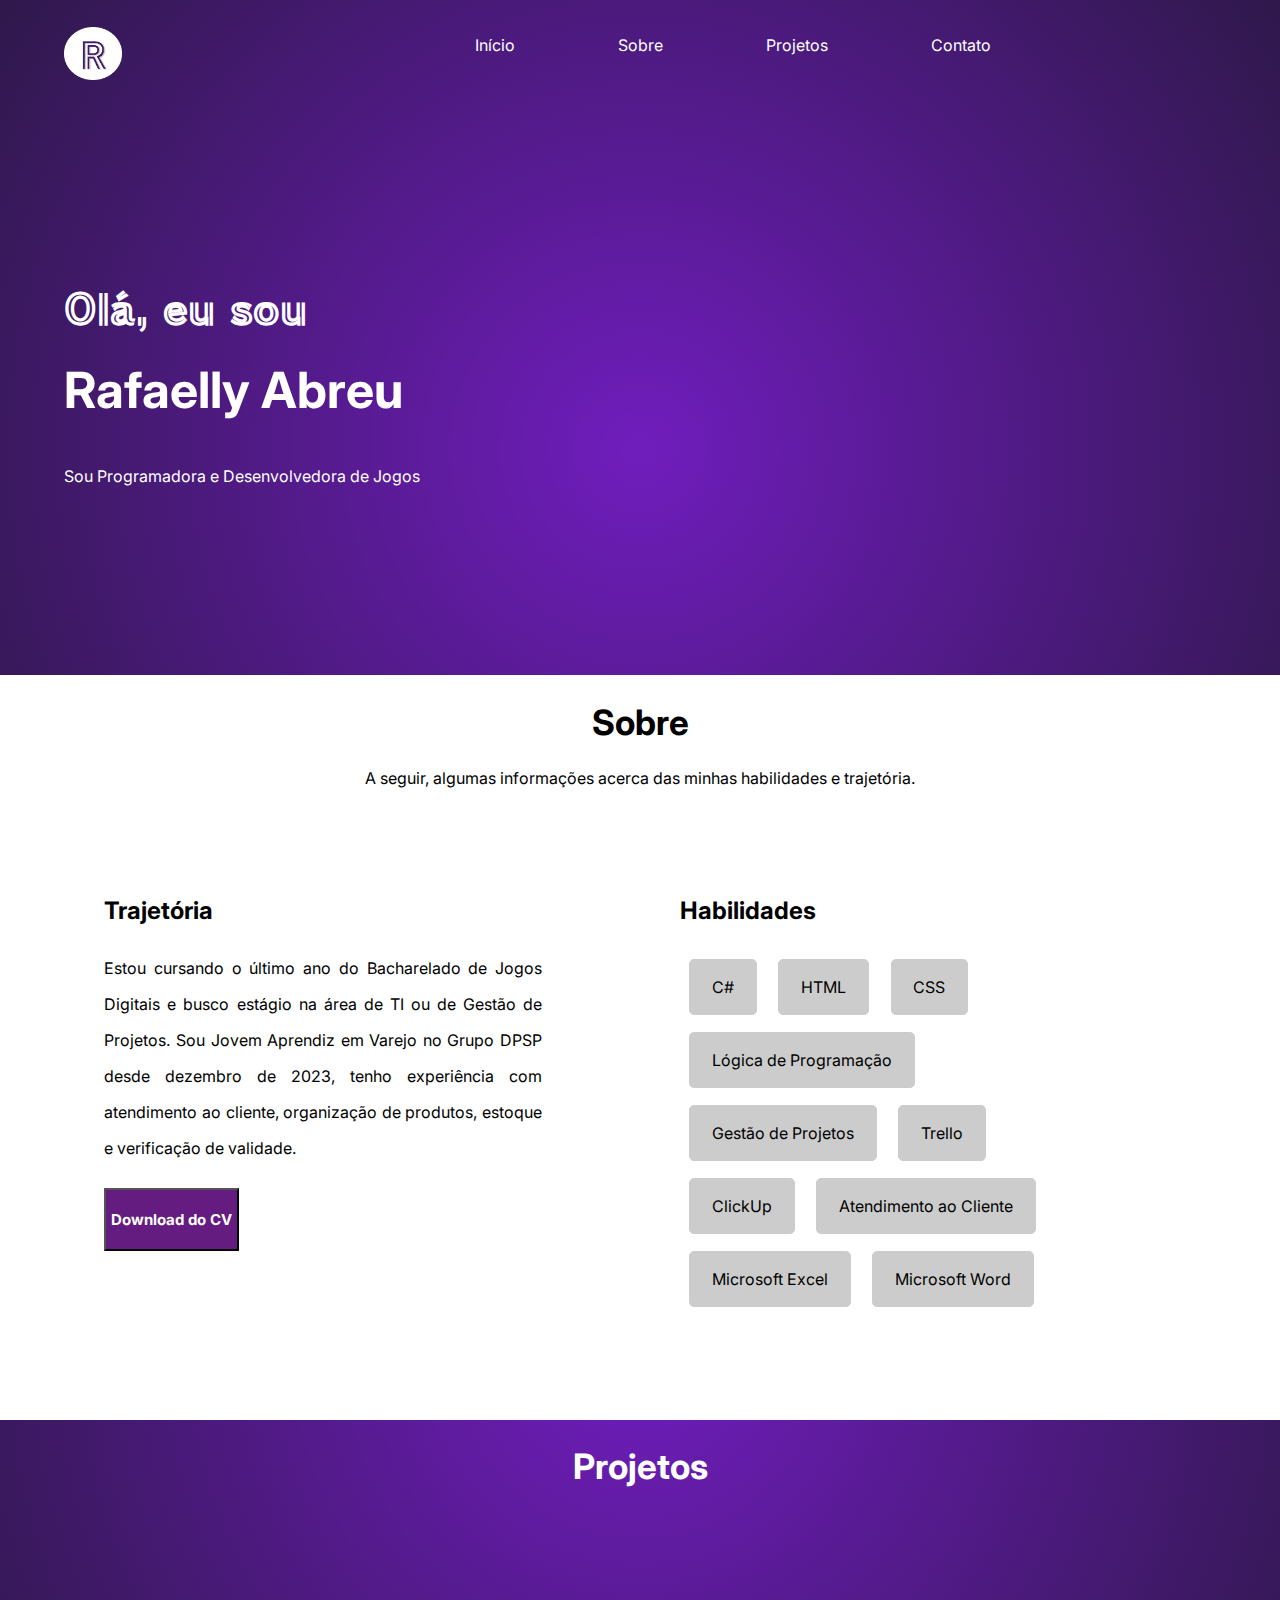
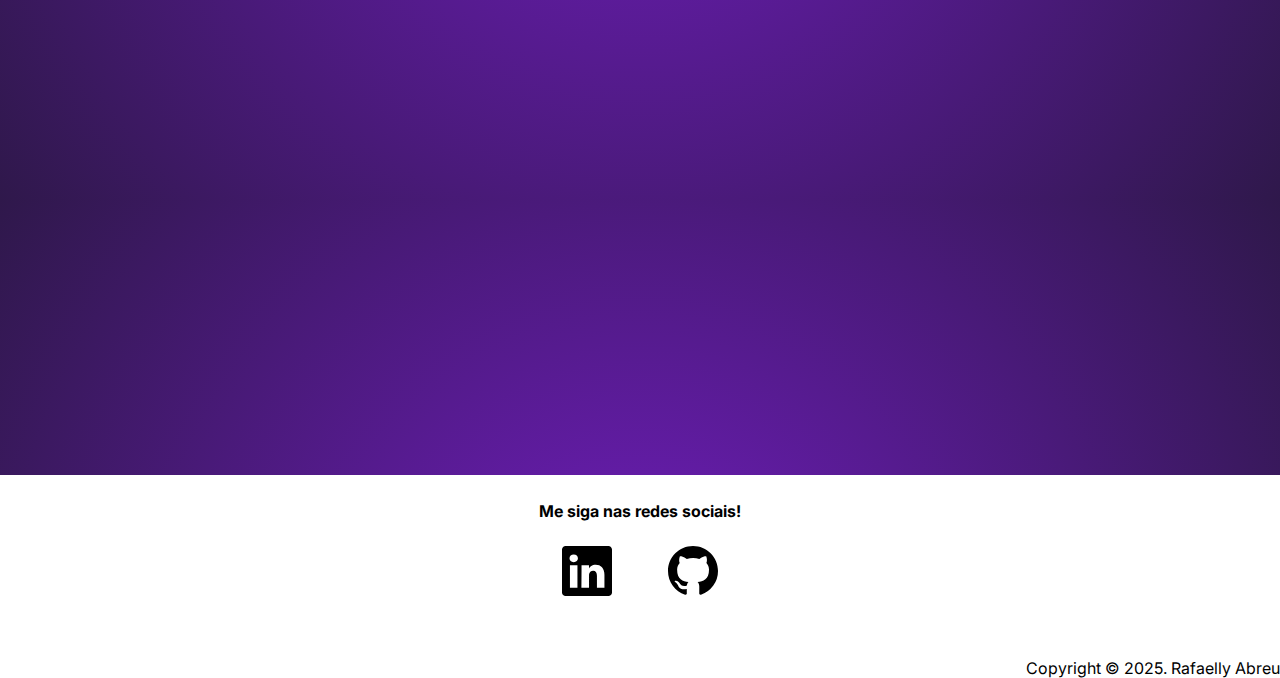
==== Portfolio/index.html @ a1d3e29e "Site - Adição" ====
<!DOCTYPE html>
<html lang="pt-br">
<head>
    <meta charset="UTF-8">
    <meta name="viewport" content="width=device-width, initial-scale=1.0">
    <title>Rafaelly Abreu Galhardo </title>
    <link href="arquivo.css" rel="stylesheet" type="text/css">

</head>
<body>
    <div class="navbar">
        <img src="Group 1.png" alt="">        
        <!-- <h2>Portfólio</h2> -->
        <ul>
            <li><a href="#Inicio">Início</a></li>
            <li><a href="#Sobre">Sobre</a></li>
            <li><a href="#Projetos">Projetos</a></li>
            <li><a href="#Contato">Contato</a></li>
        </ul>

    </div> 

    <div class="welcome">
        <h3>Olá, eu sou</h3>
        <p class="title">Rafaelly Abreu</p>
        <p class="subtitle">Sou Programadora e Desenvolvedora de Jogos</p>
    </div>

    <div class="container">
        <h4>Sobre<br></h4>
        <p>A seguir, algumas informações acerca das minhas habilidades e trajetória.</p>
    </div>

    <div class="about-container">


        <div class="trajetoria">
            
            <p class=" trajetoria-titulo">Trajetória</p>
            <p class="trajetoria-content">Estou cursando o último ano do Bacharelado de Jogos Digitais e busco estágio na área de TI ou de Gestão de Projetos.
            Sou Jovem Aprendiz em Varejo no Grupo DPSP desde dezembro de 2023, tenho experiência com atendimento ao cliente, organização de produtos, estoque e verificação de validade.
            </p>
            <Button class="button"> Download do CV </Button>

        </div>  
        <div class="habilidades">
            <p class="habilidades-titulo">Habilidades</p>

            <p class="habilidade-content">C#</p>
            <p class="habilidade-content">HTML</p>
            <p class="habilidade-content">CSS</p>             
            <p class="habilidade-content">Lógica de Programação</p>             
            <p class="habilidade-content">Gestão de Projetos</p>             
            <p class="habilidade-content">Trello</p>             
            <p class="habilidade-content">ClickUp</p>             
            <p class="habilidade-content">Atendimento ao Cliente</p>             
            <p class="habilidade-content">Microsoft Excel</p>             
            <p class="habilidade-content">Microsoft Word</p>             
            
        </div>        
    </div>

    <div class="projetos-container">
        <h6>Projetos</h6>

        
            
        </div>
        <!--<div class="formulario-container">
            <form>
                <label for="name" id="label-nome">Nome:</label>
                <div class="custom-input">
                    <input type="text" name="name" id="name" placeholder="Seu nome" >
                </div>

                <label for="email" id="label-email">Email:</label>
                <div class="custom-input">
                    <input type="email" name="email" placeholder="Seu email" >
                </div>

                <label for="text" id="label-descricao">Descrição:</label>
                <div class="custom-input">
                    <textarea id="textarea" placeholder="Descrição" rows="5" cols="25"></textarea>
                </div>
                
                <button>Enviar</button>

            </form> 

        </div> -->

            
    </div>
    
    <footer class="footer-page">
        <p class="footer-title">Me siga nas redes sociais!</p>
        <div class="social-media">
            <a href="https://www.linkedin.com/in/rafaelly-abreu/" target="_blank">
                <img src="linkedin.svg" alt="" class="icons">
            </a>

            <a href="https://github.com/RafaAbreu04" target="_blank">
                <img src="github.svg" alt="" class="icons">
            </a>

        <p class="copyright">Copyright &#169 2025. Rafaelly Abreu</p>
    </footer>


</body>
</html>
---- Portfolio/arquivo.css ----
@import url('https://fonts.googleapis.com/css2?family=Inter:ital,opsz,wght@0,14..32,100..900;1,14..32,100..900&family=Train+One&display=swap');

  
*{
    margin: 0;
    padding: 0;
    box-sizing: border-box;
    font-family: 'Inter', serif;
}

body{
    height: 100vh;
    background: radial-gradient(circle at center, #701DBD, #2F184B)}
    

/* ----------------- NAVBAR ----------------- */
.navbar{
    display: flex;
    align-items: center;
    justify-content: space-between;
    width: 100%;
    height: 10%;
    padding: 0 5%;
}

.navbar ul{
    display: flex;
    gap: 15%;
    margin: 0 auto;
    
}

.navbar ul li{
    list-style: none;
}

.navbar ul li a{
    text-decoration: none;
    color: #fff;
    font-size: 16px;
    margin-right: 5vh;
}
  
.navbar img{
    width: 5%;
    height: auto;
    padding-top: 1.5%;
        
}

.navbar ul li a:hover{
    color: #dd27ee;
}

/* ----------------- NAVBAR ----------------- */
    
/* ----------------- WELCOME ----------------- */

.welcome{
    display: flex;
    align-items: left;
    flex-direction: column;
    justify-content: center;
    height: 65%;
    padding: 0 5%;
}

.welcome h3{
    font-family: "Train One", serif;
    font-size: 40px;
    color: #fff;
}

.welcome p.title{
    color: #fff;
    font-size: 50px;
    font-weight: 600;
    font-weight: bold;
    margin-top: 2%;
}

.welcome p.subtitle{
    color: #fff;
    display: flex;
    margin-top: 4%;
}

/* ----------------- WELCOME ----------------- */

/* ----------------- ABOUT ----------------- */

h4{
    font-size: 35px;
    margin: 2%;
}

.container{
    display: flex;
    flex-direction: column;
    align-items: center;
    background-color: #fff;
}

/* ----------------- ABOUT ----------------- */

/* ----------------- TRAJETÓRIA ----------------- */


.about-container{
    display: grid;
    grid-template-columns: 1fr 1fr;
    align-items: start;
    background-color: #fff;
    padding: 5% 5%;
}

.trajetoria-titulo{
    font-weight: bold;
    font-size: 24px;
    align-content: center;
    justify-self: left;
    margin-bottom: 5%;
}

.trajetoria{
    width: 80%;
    padding: 2%;
    margin: 5%;
    line-height: 4vh;
}

.trajetoria-content{
    text-align: justify;
}

.button{
    background-color: #651C81;
    outline: none;
    color: #fff;
    font-weight: bold;
    font-size: 15px;
    width: 15vh;
    height: 7vh;
    margin-top: 5%;    
}

.button:hover{
    background-color: #dd27ee;
}
/* ----------------- TRAJETÓRIA ----------------- */

/* ----------------- HABILIDADES ----------------- */

.habilidades{
    width: 80%;
    padding: 2%;
    margin: 5%;
    line-height: 4vh;
}

.habilidades-titulo{
    font-weight: bold;
    font-size: 24px;
    align-content: center;
    justify-self: left; 
    margin-bottom: 5%;    
}

.habilidade-content{
    border: 1px solid #ccc; 
    border-radius: 5px;
    background-color: #ccc;
    padding: 5%;
    padding-top: 2%;
    padding-bottom: 2%;
    margin: 2%;
    display: inline-block;
}
/* ----------------- HABILIDADES ----------------- */

/* ----------------- PROJETOS ----------------- */

h6{
    display: block;
    font-size: 35px;
    margin: 2%;
}

.projetos-container{
    text-align: center;
    color: #fff;
    font-size: 16px;
    height: 70vh;
}

.projetos-container p{
    margin-top: 2%;
}

/*.formulario-container{
    display: inline-flex;
    justify-content: center;
    width: 40vh;
    padding: 40px 32px;
    border-radius: 8px;
    background-color: #fff;
    box-shadow: #ecdede83 0px 7px 29px 0px;
    color: black;
    margin: 2%;
    padding: 2vh;
}

.custom-input{
    margin: 2%;
}

.formulario-container button{
    border-radius: 5px;
    width: 10vh;
    height: 5vh;
    font-size: 16px;
    background-color: #651C81;
    color: #fff;
    margin-top: 2%;
}

.formulario-container button:hover{
    background-color: #dd27ee;
}

input[type=name], input[type=email], #textarea {
    border-radius: 10px;
    text-indent: 20px;
    margin-top: 6px;
    width: 70%;
    height: 46px;
    transition: all 0.3s ease;
    border: 1px solid #1d1d1d;
    outline: none;
}

#label-nome, #label-email{
    padding-right: 40%;
    padding-top: 4%; 
    font-weight: bold;
}
#label-descricao{
    padding-right: 25%;
    padding-top: 4%; 

    font-weight: bold;
}*/
 
/* ----------------- PROJETOS ----------------- */
/* ----------------- FOOTER ----------------- */

.footer-page{
    background-color: #fff;
    text-align: center;
    font-size: 16px;
}

.footer-title{
    display: center;
    padding-top: 2%;
    font-weight: bold;
}

.footer-page .copyright{
    margin-top: 2.5%;
    text-align: right;
}

.icons{
    /*filter: invert(100%) sepia(1%) saturate(4%) hue-rotate(337deg) brightness(105%) contrast(101%);*/
    width: 50px;
    height: 50px;
    margin: 2%;
}

footer .social-media a{
    text-decoration: none;
}


.icons:hover{
    filter: invert(35%) sepia(69%) saturate(5532%) hue-rotate(279deg) brightness(97%) contrast(108%);
}

/* ----------------- FOOTER ----------------- */
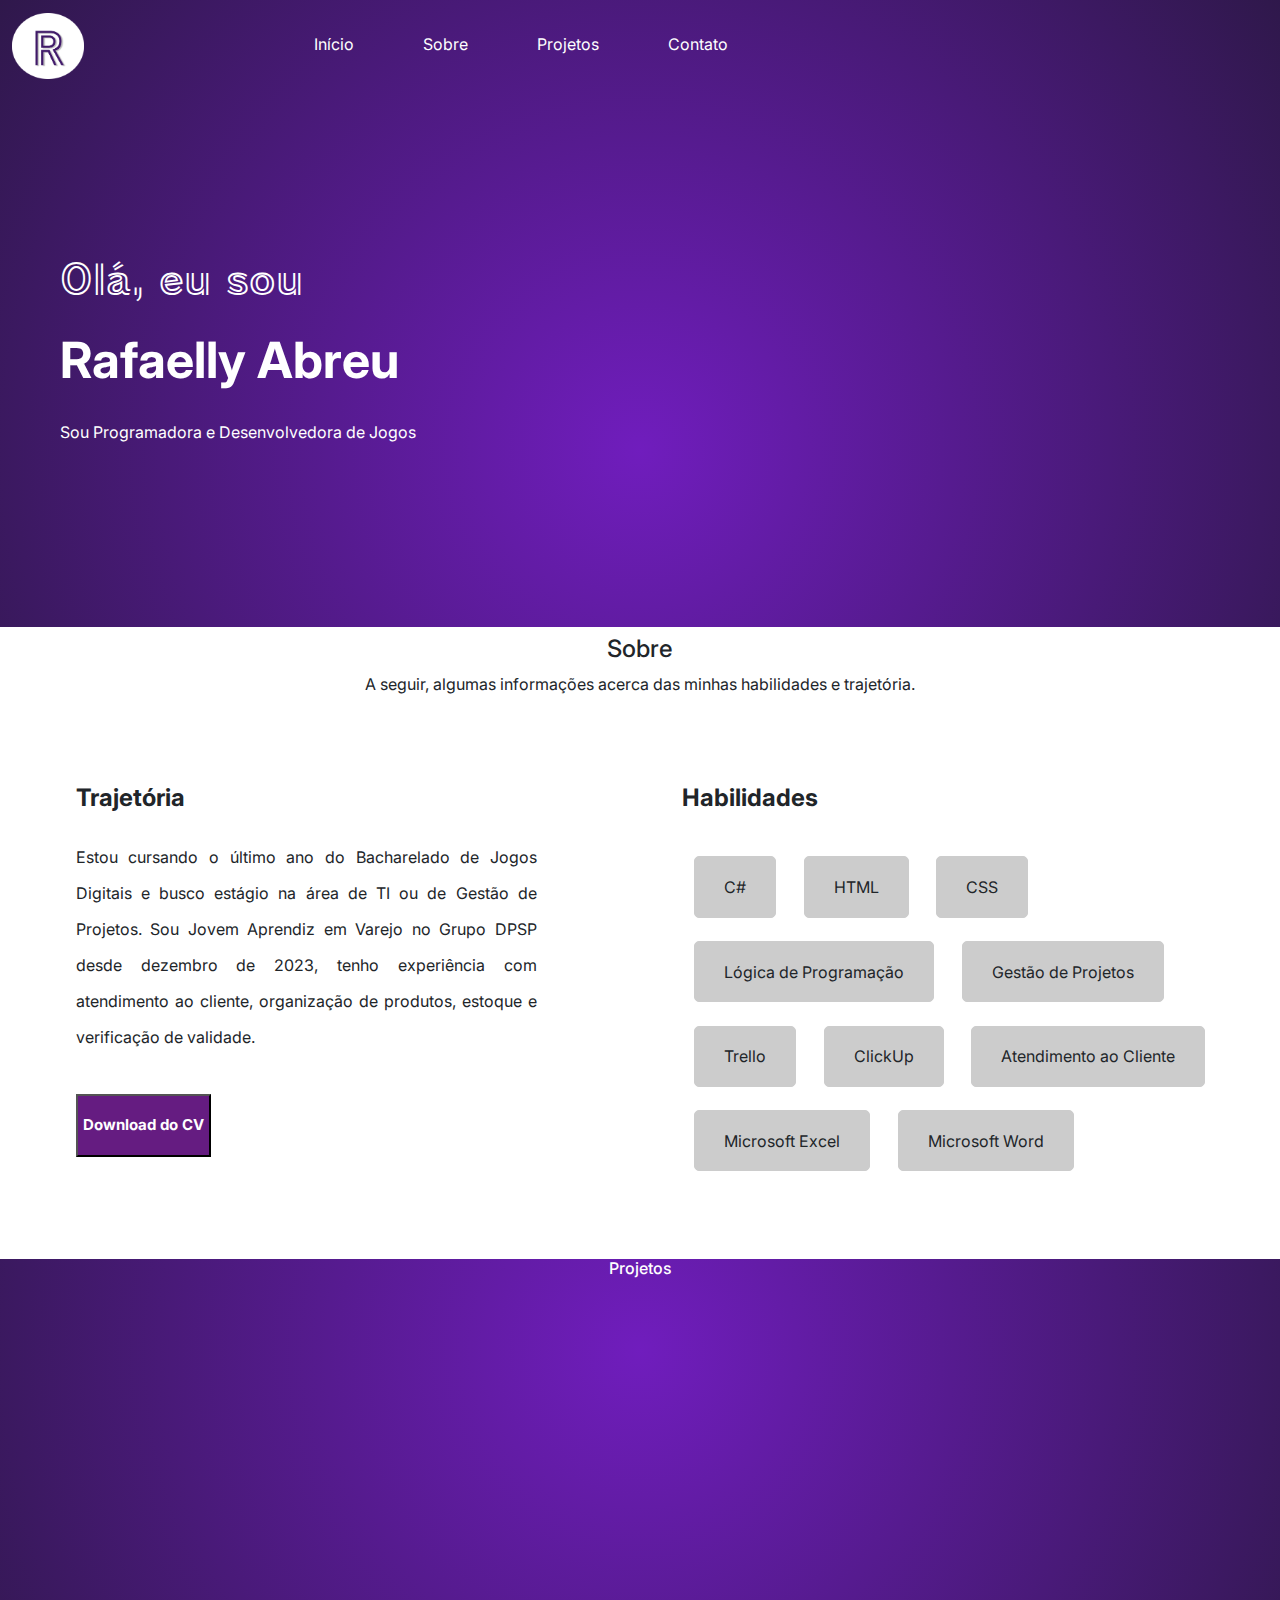
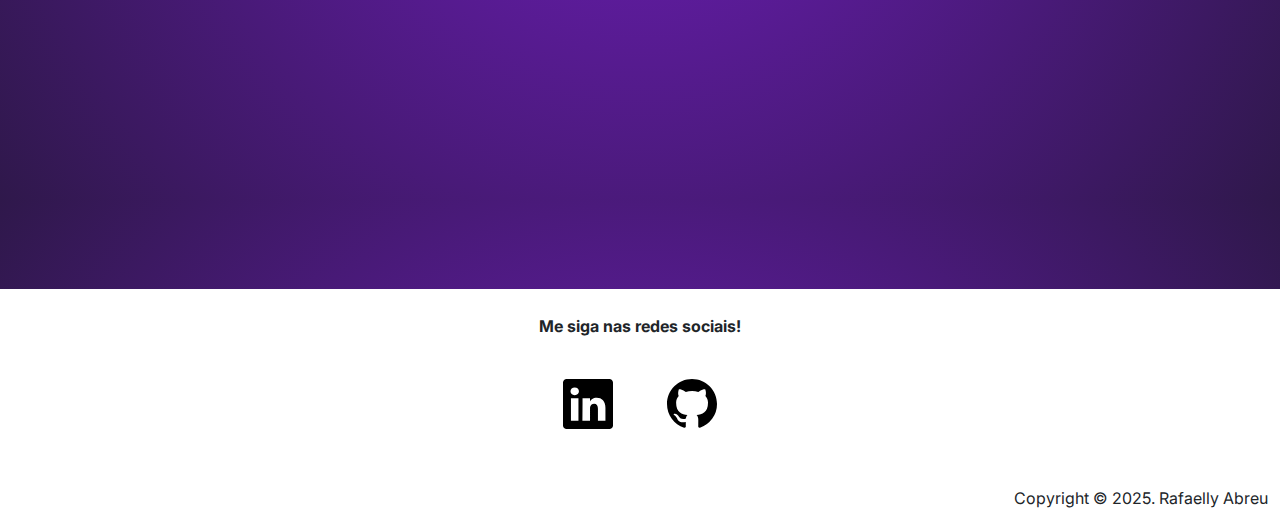
==== commit a9d3794d: "Adição do Bootstrap no projeto - Em andamento" ====
--- a/Portfolio/index.html
+++ b/Portfolio/index.html
@@ -3,62 +3,72 @@
 <head>
     <meta charset="UTF-8">
     <meta name="viewport" content="width=device-width, initial-scale=1.0">
-    <title>Rafaelly Abreu Galhardo </title>
+    <title>Rafaelly Abreu Galhardo</title>
     <link href="arquivo.css" rel="stylesheet" type="text/css">
+    <link href="https://cdn.jsdelivr.net/npm/bootstrap@5.3.3/dist/css/bootstrap.min.css" rel="stylesheet" integrity="sha384-QWTKZyjpPEjISv5WaRU9OFeRpok6YctnYmDr5pNlyT2bRjXh0JMhjY6hW+ALEwIH" crossorigin="anonymous">
+
 
 </head>
-<body>
-    <div class="navbar">
-        <img src="Group 1.png" alt="">        
-        <!-- <h2>Portfólio</h2> -->
-        <ul>
-            <li><a href="#Inicio">Início</a></li>
-            <li><a href="#Sobre">Sobre</a></li>
-            <li><a href="#Projetos">Projetos</a></li>
-            <li><a href="#Contato">Contato</a></li>
-        </ul>
+<body class="bg-color">
+    <div class="container-xxl ">
+        <div class="row gx-5 align-items-center justify-content-between">
+            <div class="col-sm-3 navbar">
+            <img src="Group 1.png" alt="" class="img-fluid. max-width: 100% ms-4">      
+            </div>
+            <div class="col-9 navbar d-flex justify-content-start">
+                <ul class="d-flex gap-4 list-unstyled mb-0">
+                    <li><a href="#Inicio">Início</a></li>
+                    <li><a href="#Sobre">Sobre</a></li>
+                    <li><a href="#Projetos">Projetos</a></li>
+                    <li><a href="#Contato">Contato</a></li>
+                </ul>
+            </div>
+        </div>
+    </div>
 
-    </div> 
-
-    <div class="welcome">
+    <div class="container-fluid welcome bg-transparent ms-5">
         <h3>Olá, eu sou</h3>
         <p class="title">Rafaelly Abreu</p>
         <p class="subtitle">Sou Programadora e Desenvolvedora de Jogos</p>
     </div>
 
-    <div class="container">
-        <h4>Sobre<br></h4>
-        <p>A seguir, algumas informações acerca das minhas habilidades e trajetória.</p>
+    <div class="container-fluid bg-white p-2 ">
+        <div class="container justify-content-center">
+            <h4>Sobre<br></h4>
+        <p class="">A seguir, algumas informações acerca das minhas habilidades e trajetória.</p>
+        </div>
+
+        <div class="about-container">
+
+
+            <div class="trajetoria">
+                
+                <p class=" trajetoria-titulo">Trajetória</p>
+                <p class="trajetoria-content">Estou cursando o último ano do Bacharelado de Jogos Digitais e busco estágio na área de TI ou de Gestão de Projetos.
+                Sou Jovem Aprendiz em Varejo no Grupo DPSP desde dezembro de 2023, tenho experiência com atendimento ao cliente, organização de produtos, estoque e verificação de validade.
+                </p>
+                <Button class="button"> Download do CV </Button>
+    
+            </div>  
+            <div class="habilidades">
+                <p class="habilidades-titulo">Habilidades</p>
+    
+                <p class="habilidade-content">C#</p>
+                <p class="habilidade-content">HTML</p>
+                <p class="habilidade-content">CSS</p>             
+                <p class="habilidade-content">Lógica de Programação</p>             
+                <p class="habilidade-content">Gestão de Projetos</p>             
+                <p class="habilidade-content">Trello</p>             
+                <p class="habilidade-content">ClickUp</p>             
+                <p class="habilidade-content">Atendimento ao Cliente</p>             
+                <p class="habilidade-content">Microsoft Excel</p>             
+                <p class="habilidade-content">Microsoft Word</p>             
+                
+            </div>        
+        </div>
     </div>
 
-    <div class="about-container">
-
-
-        <div class="trajetoria">
-            
-            <p class=" trajetoria-titulo">Trajetória</p>
-            <p class="trajetoria-content">Estou cursando o último ano do Bacharelado de Jogos Digitais e busco estágio na área de TI ou de Gestão de Projetos.
-            Sou Jovem Aprendiz em Varejo no Grupo DPSP desde dezembro de 2023, tenho experiência com atendimento ao cliente, organização de produtos, estoque e verificação de validade.
-            </p>
-            <Button class="button"> Download do CV </Button>
-
-        </div>  
-        <div class="habilidades">
-            <p class="habilidades-titulo">Habilidades</p>
-
-            <p class="habilidade-content">C#</p>
-            <p class="habilidade-content">HTML</p>
-            <p class="habilidade-content">CSS</p>             
-            <p class="habilidade-content">Lógica de Programação</p>             
-            <p class="habilidade-content">Gestão de Projetos</p>             
-            <p class="habilidade-content">Trello</p>             
-            <p class="habilidade-content">ClickUp</p>             
-            <p class="habilidade-content">Atendimento ao Cliente</p>             
-            <p class="habilidade-content">Microsoft Excel</p>             
-            <p class="habilidade-content">Microsoft Word</p>             
-            
-        </div>        
-    </div>
+    
 
     <div class="projetos-container">
         <h6>Projetos</h6>
@@ -92,7 +102,7 @@
             
     </div>
     
-    <footer class="footer-page">
+    <footer class=" container-fluid footer-page">
         <p class="footer-title">Me siga nas redes sociais!</p>
         <div class="social-media">
             <a href="https://www.linkedin.com/in/rafaelly-abreu/" target="_blank">
@@ -106,6 +116,7 @@
         <p class="copyright">Copyright &#169 2025. Rafaelly Abreu</p>
     </footer>
 
+    <script src="https://cdn.jsdelivr.net/npm/bootstrap@5.3.3/dist/js/bootstrap.bundle.min.js" integrity="sha384-YvpcrYf0tY3lHB60NNkmXc5s9fDVZLESaAA55NDzOxhy9GkcIdslK1eN7N6jIeHz" crossorigin="anonymous"></script>
 
 </body>
 </html>--- a/Portfolio/arquivo.css
+++ b/Portfolio/arquivo.css
@@ -10,44 +10,35 @@
     font-family: 'Inter', serif;
 }
 
-body{
+.bg-color{
     height: 100vh;
     background: radial-gradient(circle at center, #701DBD, #2F184B)}
     
 
 /* ----------------- NAVBAR ----------------- */
 .navbar{
-    display: flex;
-    align-items: center;
-    justify-content: space-between;
     width: 100%;
     height: 10%;
-    padding: 0 5%;
 }
 
 .navbar ul{
     display: flex;
-    gap: 15%;
-    margin: 0 auto;
-    
-}
-
-.navbar ul li{
-    list-style: none;
-}
+    gap: 15%;    
+}
+
 
 .navbar ul li a{
     text-decoration: none;
-    color: #fff;
+    color: white;
     font-size: 16px;
     margin-right: 5vh;
 }
   
 .navbar img{
-    width: 5%;
+    width: 25%;
     height: auto;
-    padding-top: 1.5%;
-        
+    padding-top: 1.5%;        
+    padding-right: 10px;
 }
 
 .navbar ul li a:hover{
@@ -63,7 +54,7 @@
     align-items: left;
     flex-direction: column;
     justify-content: center;
-    height: 65%;
+    height: 60%;
     padding: 0 5%;
 }
 
@@ -78,13 +69,13 @@
     font-size: 50px;
     font-weight: 600;
     font-weight: bold;
-    margin-top: 2%;
+    margin-top: 1%;
 }
 
 .welcome p.subtitle{
     color: #fff;
     display: flex;
-    margin-top: 4%;
+    margin-top: 0.5%;
 }
 
 /* ----------------- WELCOME ----------------- */
@@ -101,6 +92,7 @@
     flex-direction: column;
     align-items: center;
     background-color: #fff;
+    padding: 0;
 }
 
 /* ----------------- ABOUT ----------------- */
@@ -113,7 +105,7 @@
     grid-template-columns: 1fr 1fr;
     align-items: start;
     background-color: #fff;
-    padding: 5% 5%;
+    padding: 2% 2%;
 }
 
 .trajetoria-titulo{
@@ -154,7 +146,7 @@
 /* ----------------- HABILIDADES ----------------- */
 
 .habilidades{
-    width: 80%;
+    width: 100%;
     padding: 2%;
     margin: 5%;
     line-height: 4vh;
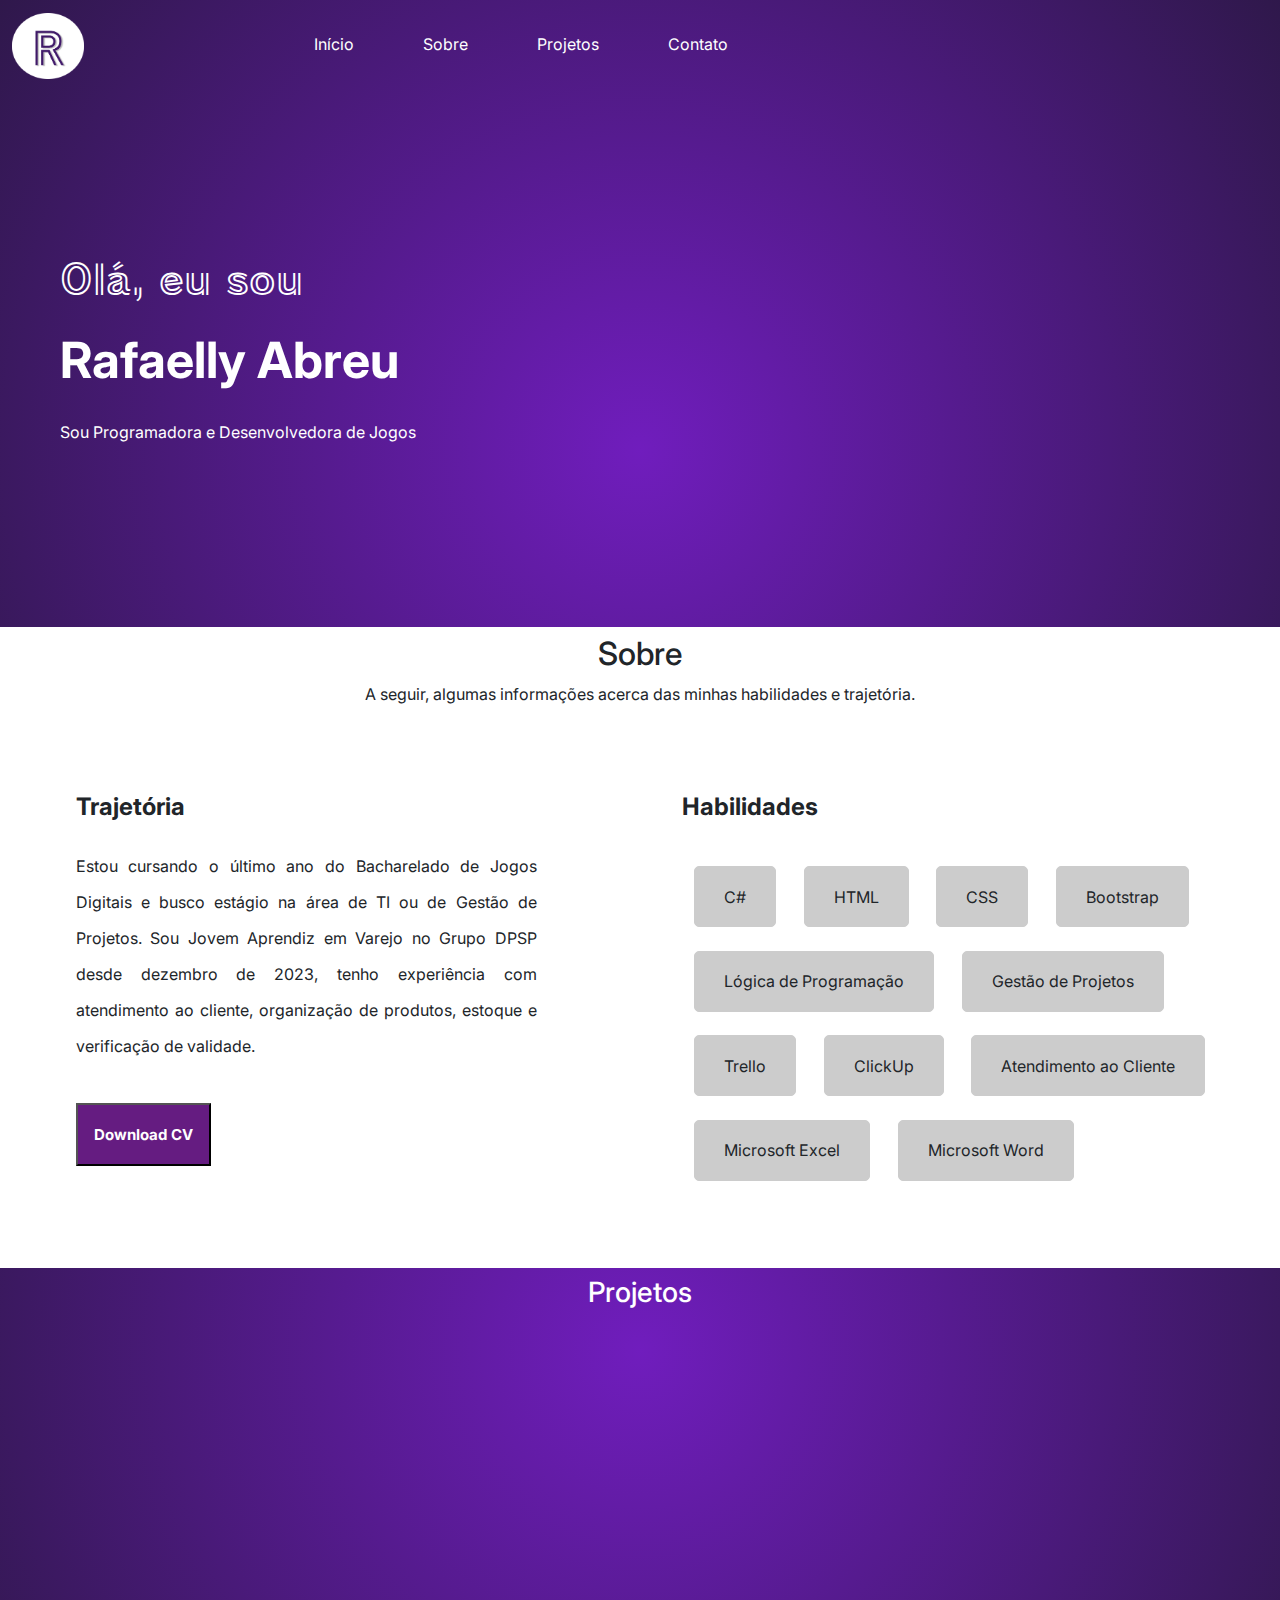
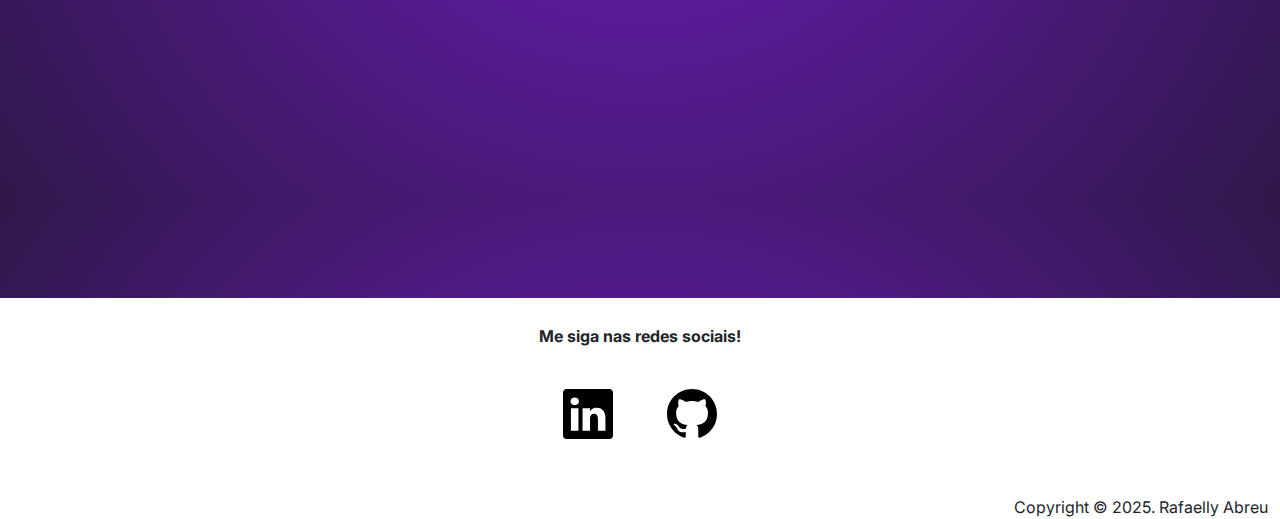
==== commit 02e43f0b: "Conserto do padding" ====
--- a/Portfolio/index.html
+++ b/Portfolio/index.html
@@ -27,14 +27,14 @@
     </div>
 
     <div class="container-fluid welcome bg-transparent ms-5">
-        <h3>Olá, eu sou</h3>
+        <h1>Olá, eu sou</h1>
         <p class="title">Rafaelly Abreu</p>
         <p class="subtitle">Sou Programadora e Desenvolvedora de Jogos</p>
     </div>
 
     <div class="container-fluid bg-white p-2 ">
         <div class="container justify-content-center">
-            <h4>Sobre<br></h4>
+            <h2>Sobre<br></h2>
         <p class="">A seguir, algumas informações acerca das minhas habilidades e trajetória.</p>
         </div>
 
@@ -47,7 +47,7 @@
                 <p class="trajetoria-content">Estou cursando o último ano do Bacharelado de Jogos Digitais e busco estágio na área de TI ou de Gestão de Projetos.
                 Sou Jovem Aprendiz em Varejo no Grupo DPSP desde dezembro de 2023, tenho experiência com atendimento ao cliente, organização de produtos, estoque e verificação de validade.
                 </p>
-                <Button class="button"> Download do CV </Button>
+                <Button class="button"> Download CV </Button>
     
             </div>  
             <div class="habilidades">
@@ -55,7 +55,8 @@
     
                 <p class="habilidade-content">C#</p>
                 <p class="habilidade-content">HTML</p>
-                <p class="habilidade-content">CSS</p>             
+                <p class="habilidade-content">CSS</p>    
+                <p class="habilidade-content">Bootstrap</p>                      
                 <p class="habilidade-content">Lógica de Programação</p>             
                 <p class="habilidade-content">Gestão de Projetos</p>             
                 <p class="habilidade-content">Trello</p>             
@@ -67,38 +68,10 @@
             </div>        
         </div>
     </div>
-
     
 
-    <div class="projetos-container">
-        <h6>Projetos</h6>
-
-        
-            
-        </div>
-        <!--<div class="formulario-container">
-            <form>
-                <label for="name" id="label-nome">Nome:</label>
-                <div class="custom-input">
-                    <input type="text" name="name" id="name" placeholder="Seu nome" >
-                </div>
-
-                <label for="email" id="label-email">Email:</label>
-                <div class="custom-input">
-                    <input type="email" name="email" placeholder="Seu email" >
-                </div>
-
-                <label for="text" id="label-descricao">Descrição:</label>
-                <div class="custom-input">
-                    <textarea id="textarea" placeholder="Descrição" rows="5" cols="25"></textarea>
-                </div>
-                
-                <button>Enviar</button>
-
-            </form> 
-
-        </div> -->
-
+    <div class="container-fluid projetos-container p-2">
+        <h3>Projetos</h3>                 
             
     </div>
     
--- a/Portfolio/arquivo.css
+++ b/Portfolio/arquivo.css
@@ -3,9 +3,8 @@
 @import url('https://fonts.googleapis.com/css2?family=Inter:ital,opsz,wght@0,14..32,100..900;1,14..32,100..900&family=Train+One&display=swap');
 
   
-*{
-    margin: 0;
-    padding: 0;
+*
+{
     box-sizing: border-box;
     font-family: 'Inter', serif;
 }
@@ -58,7 +57,7 @@
     padding: 0 5%;
 }
 
-.welcome h3{
+.welcome h1{
     font-family: "Train One", serif;
     font-size: 40px;
     color: #fff;
@@ -82,7 +81,7 @@
 
 /* ----------------- ABOUT ----------------- */
 
-h4{
+h2{
     font-size: 35px;
     margin: 2%;
 }
@@ -174,78 +173,19 @@
 
 /* ----------------- PROJETOS ----------------- */
 
-h6{
-    display: block;
-    font-size: 35px;
-    margin: 2%;
+h3{
+    font-size: 24px;
 }
 
 .projetos-container{
     text-align: center;
     color: #fff;
-    font-size: 16px;
     height: 70vh;
 }
 
-.projetos-container p{
-    margin-top: 2%;
-}
-
-/*.formulario-container{
-    display: inline-flex;
-    justify-content: center;
-    width: 40vh;
-    padding: 40px 32px;
-    border-radius: 8px;
-    background-color: #fff;
-    box-shadow: #ecdede83 0px 7px 29px 0px;
-    color: black;
-    margin: 2%;
-    padding: 2vh;
-}
-
-.custom-input{
-    margin: 2%;
-}
-
-.formulario-container button{
-    border-radius: 5px;
-    width: 10vh;
-    height: 5vh;
-    font-size: 16px;
-    background-color: #651C81;
-    color: #fff;
-    margin-top: 2%;
-}
-
-.formulario-container button:hover{
-    background-color: #dd27ee;
-}
-
-input[type=name], input[type=email], #textarea {
-    border-radius: 10px;
-    text-indent: 20px;
-    margin-top: 6px;
-    width: 70%;
-    height: 46px;
-    transition: all 0.3s ease;
-    border: 1px solid #1d1d1d;
-    outline: none;
-}
-
-#label-nome, #label-email{
-    padding-right: 40%;
-    padding-top: 4%; 
-    font-weight: bold;
-}
-#label-descricao{
-    padding-right: 25%;
-    padding-top: 4%; 
-
-    font-weight: bold;
-}*/
  
 /* ----------------- PROJETOS ----------------- */
+
 /* ----------------- FOOTER ----------------- */
 
 .footer-page{
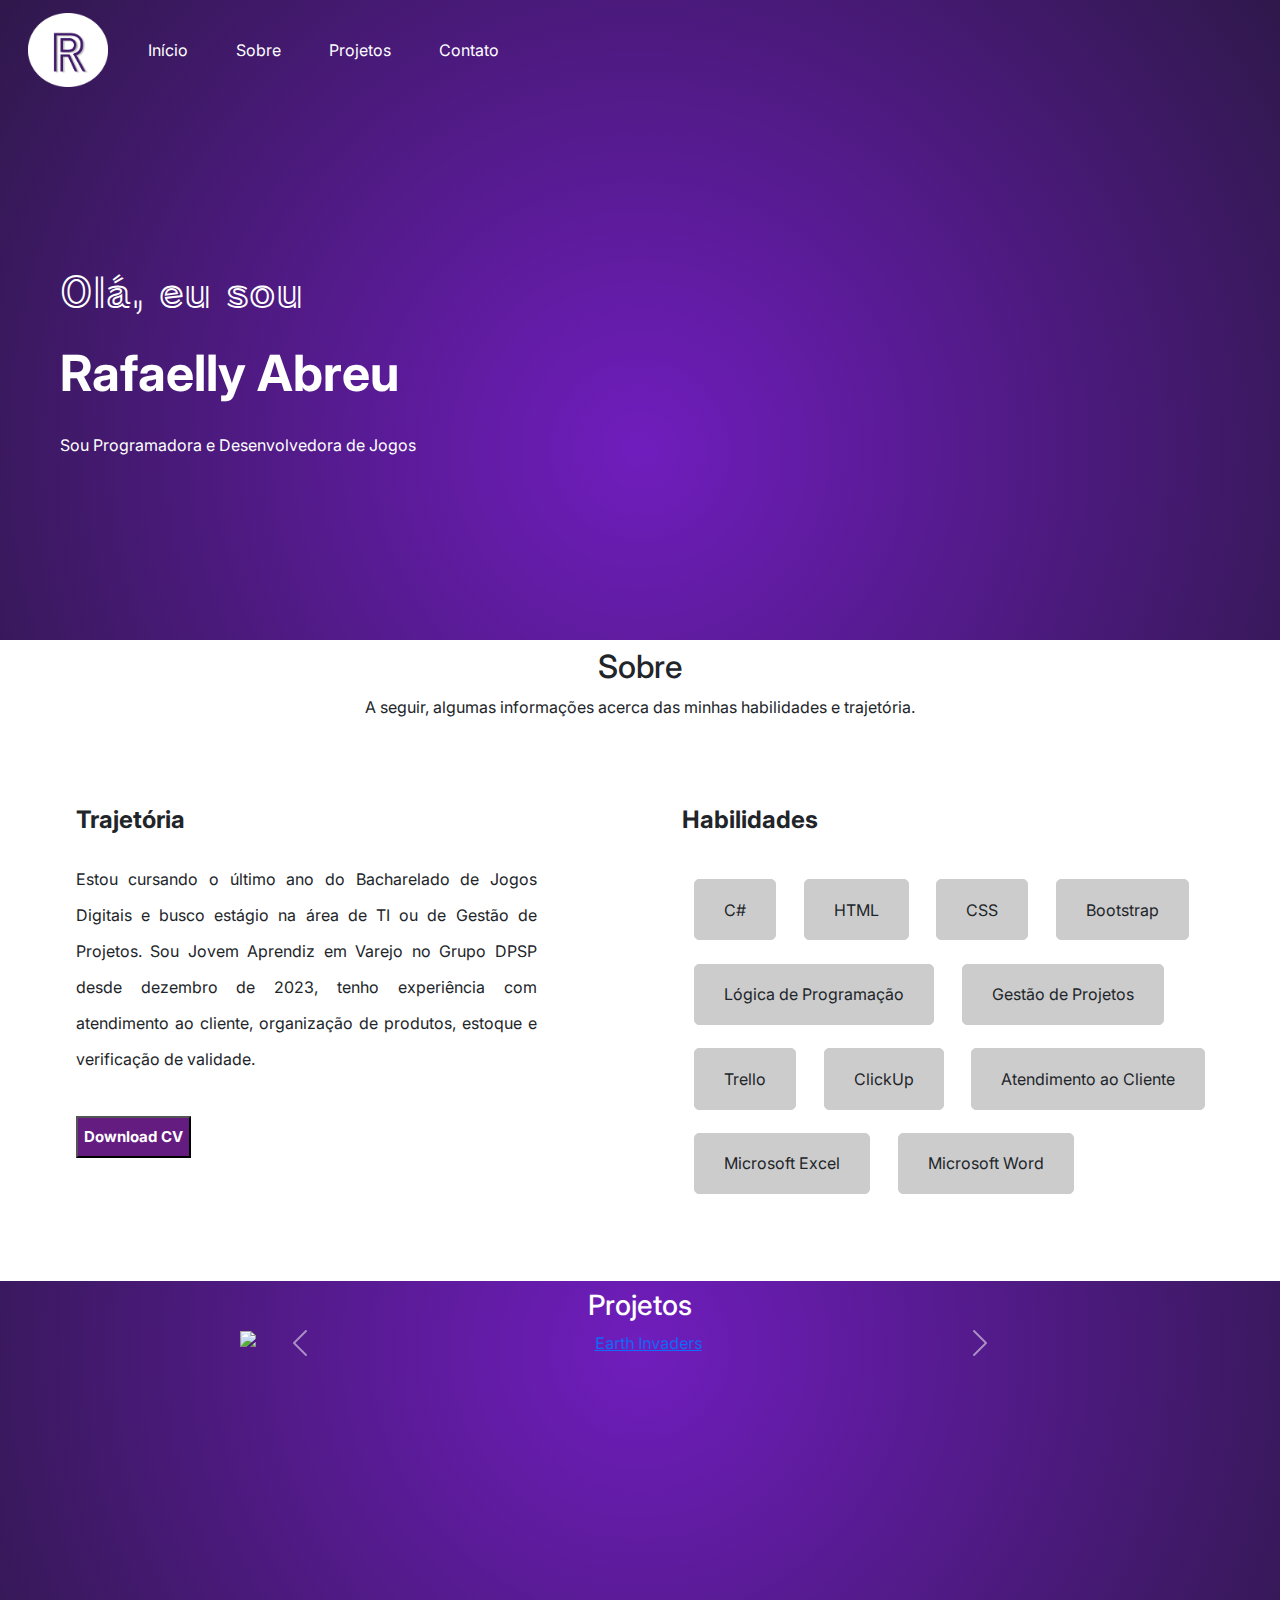
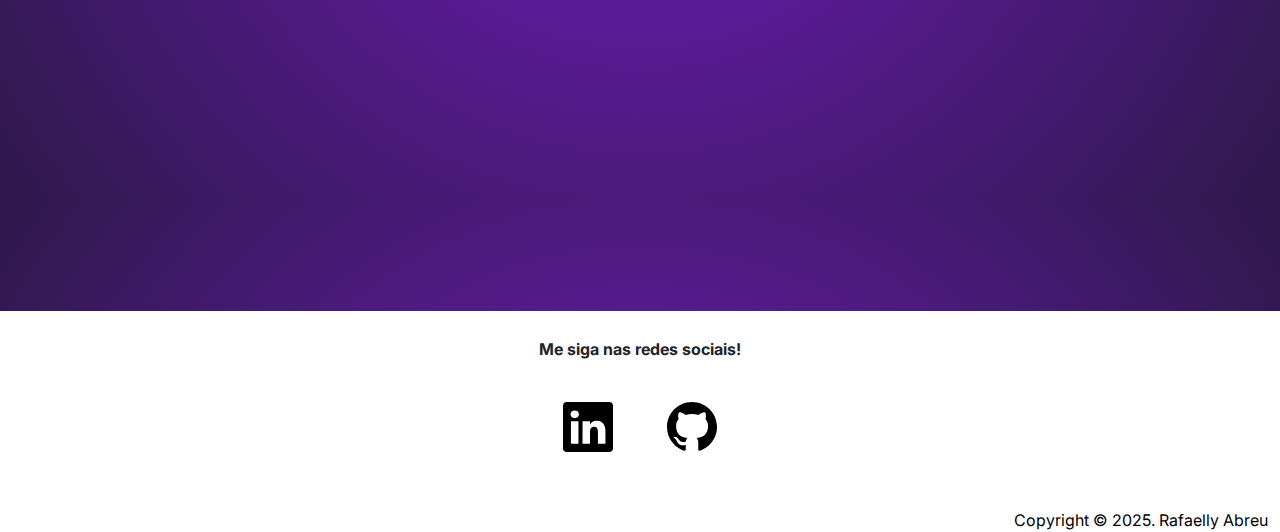
==== commit 5cfe731c: "Adição da navbar sanduíche" ====
--- a/Portfolio/index.html
+++ b/Portfolio/index.html
@@ -10,7 +10,7 @@
 
 </head>
 <body class="bg-color">
-    <div class="container-xxl ">
+    <!-- <div class="container-xxl ">
         <div class="row gx-5 align-items-center justify-content-between">
             <div class="col-sm-3 navbar">
             <img src="Group 1.png" alt="" class="img-fluid. max-width: 100% ms-4">      
@@ -24,15 +24,48 @@
                 </ul>
             </div>
         </div>
-    </div>
+    </div> -->
 
+    
+    <nav class="navbar navbar-expand-lg navbar-custom" id="Inicio">
+        <div class="container-xxl">
+            <!-- Logo -->
+            <a class="navbar-brand ms-3" href="#">
+                <img src="Group 1.png" alt="Logo" class="img-fluid">
+            </a>
+    
+            <!-- Botão Hamburguer -->
+            <button class="navbar-toggler bg-white" type="button" data-bs-toggle="collapse" data-bs-target="#navbarNav">
+                <span class="navbar-toggler-icon"></span>
+            </button>
+    
+            <!-- Itens do Menu -->
+            <div class="collapse navbar-collapse justify-content-start" id="navbarNav">
+                <ul class="navbar-nav ms-3">
+                    <li class="nav-item">
+                        <a class="nav-link" href="#Inicio">Início</a>
+                    </li>
+                    <li class="nav-item">
+                        <a class="nav-link" href="#Sobre">Sobre</a>
+                    </li>
+                    <li class="nav-item">
+                        <a class="nav-link" href="#Projetos">Projetos</a>
+                    </li>
+                    <li class="nav-item">
+                        <a class="nav-link" href="#Contato">Contato</a>
+                    </li>
+                </ul>
+            </div>
+        </div>
+    </nav>
+    
     <div class="container-fluid welcome bg-transparent ms-5">
         <h1>Olá, eu sou</h1>
         <p class="title">Rafaelly Abreu</p>
         <p class="subtitle">Sou Programadora e Desenvolvedora de Jogos</p>
-    </div>
+    </div> 
 
-    <div class="container-fluid bg-white p-2 ">
+    <div class="container-fluid bg-white p-2 " id="Sobre">
         <div class="container justify-content-center">
             <h2>Sobre<br></h2>
         <p class="">A seguir, algumas informações acerca das minhas habilidades e trajetória.</p>
@@ -47,7 +80,7 @@
                 <p class="trajetoria-content">Estou cursando o último ano do Bacharelado de Jogos Digitais e busco estágio na área de TI ou de Gestão de Projetos.
                 Sou Jovem Aprendiz em Varejo no Grupo DPSP desde dezembro de 2023, tenho experiência com atendimento ao cliente, organização de produtos, estoque e verificação de validade.
                 </p>
-                <Button class="button"> Download CV </Button>
+                <Button class="btn-block button"> Download CV </Button>
     
             </div>  
             <div class="habilidades">
@@ -70,12 +103,41 @@
     </div>
     
 
-    <div class="container-fluid projetos-container p-2">
-        <h3>Projetos</h3>                 
-            
+    <div class="container-fluid projetos-container p-2" id="Projetos">
+        <h3>Projetos</h3> 
+        
+        <div id="carouselContainer">
+            <div id="carouselExample" class="carousel slide" data-bs-ride="carousel">
+                <div class="carousel-inner">
+                    <div class="carousel-item active">
+                        <a href="https://arcade4studio.itch.io/earth-invaders" target="_blank">
+                            <img src="https://img.itch.zone/aW1nLzE0MjQzOTY0LnBuZw==/315x250%23c/BsQOzu.png" class="d-block w-100" alt="Earth Invaders">
+                        </a>
+                    </div>
+                    <div class="carousel-item">
+                        <a href="https://gak2004.itch.io/kauanes-ethereal-dream" target="_blank">
+                            <img src="https://img.itch.zone/aW1nLzE2ODEzMDE2LnBuZw==/original/WOd3Pf.png" class="d-block w-100" alt="Kauane's">
+                        </a>
+                    </div>
+                    <div class="carousel-item">
+                        <a href="https://arcade4studio.itch.io/grinchs-haunt" target="_blank">
+                            <img src="https://img.itch.zone/aW1hZ2UvMzIwMjcyOS8xOTEyMjYyMy5wbmc=/347x500/Bvz9qQ.png" class="d-block w-100" alt="Grinch's">
+                        </a>
+                    </div>
+                </div>
+                <button class="carousel-control-prev" type="button" data-bs-target="#carouselExample" data-bs-slide="prev">
+                    <span class="carousel-control-prev-icon" aria-hidden="true"></span>
+                    <span class="visually-hidden">Anterior</span>
+                </button>
+                <button class="carousel-control-next" type="button" data-bs-target="#carouselExample" data-bs-slide="next">
+                    <span class="carousel-control-next-icon" aria-hidden="true"></span>
+                    <span class="visually-hidden">Próximo</span>
+                </button>
+            </div>
+        </div>
     </div>
     
-    <footer class=" container-fluid footer-page">
+    <footer class=" container-fluid footer-page" id="Contato">
         <p class="footer-title">Me siga nas redes sociais!</p>
         <div class="social-media">
             <a href="https://www.linkedin.com/in/rafaelly-abreu/" target="_blank">
--- a/Portfolio/arquivo.css
+++ b/Portfolio/arquivo.css
@@ -15,7 +15,7 @@
     
 
 /* ----------------- NAVBAR ----------------- */
-.navbar{
+/* .navbar{
     width: 100%;
     height: 10%;
 }
@@ -42,7 +42,39 @@
 
 .navbar ul li a:hover{
     color: #dd27ee;
-}
+} */
+
+.navbar-custom {
+    padding: 10px 0;
+}
+
+.navbar-brand img {
+    width: 80px; /* Ajuste do tamanho do logo */
+    height: auto;
+}
+
+.navbar-nav {
+    gap: 2rem;
+}
+
+.navbar-nav .nav-link {
+    color: white;
+    font-size: 16px;
+    text-decoration: none;
+}
+
+.navbar-nav .nav-link:hover {
+    color: #dd27ee;
+}
+
+@media (max-width: 991px) {
+    .navbar-nav {
+        text-align: center;
+        gap: 1rem;
+    }
+}
+
+
 
 /* ----------------- NAVBAR ----------------- */
     
@@ -91,7 +123,6 @@
     flex-direction: column;
     align-items: center;
     background-color: #fff;
-    padding: 0;
 }
 
 /* ----------------- ABOUT ----------------- */
@@ -132,8 +163,6 @@
     color: #fff;
     font-weight: bold;
     font-size: 15px;
-    width: 15vh;
-    height: 7vh;
     margin-top: 5%;    
 }
 
@@ -175,12 +204,22 @@
 
 h3{
     font-size: 24px;
+    margin: 2%;
 }
 
 .projetos-container{
     text-align: center;
     color: #fff;
     height: 70vh;
+}
+
+#carouselContainer {
+    max-width: 800px;
+    margin: auto;
+}
+.carousel img {
+    max-height: 400px;
+    object-fit: cover;
 }
 
  
@@ -203,6 +242,7 @@
 .footer-page .copyright{
     margin-top: 2.5%;
     text-align: right;
+    color: black;
 }
 
 .icons{
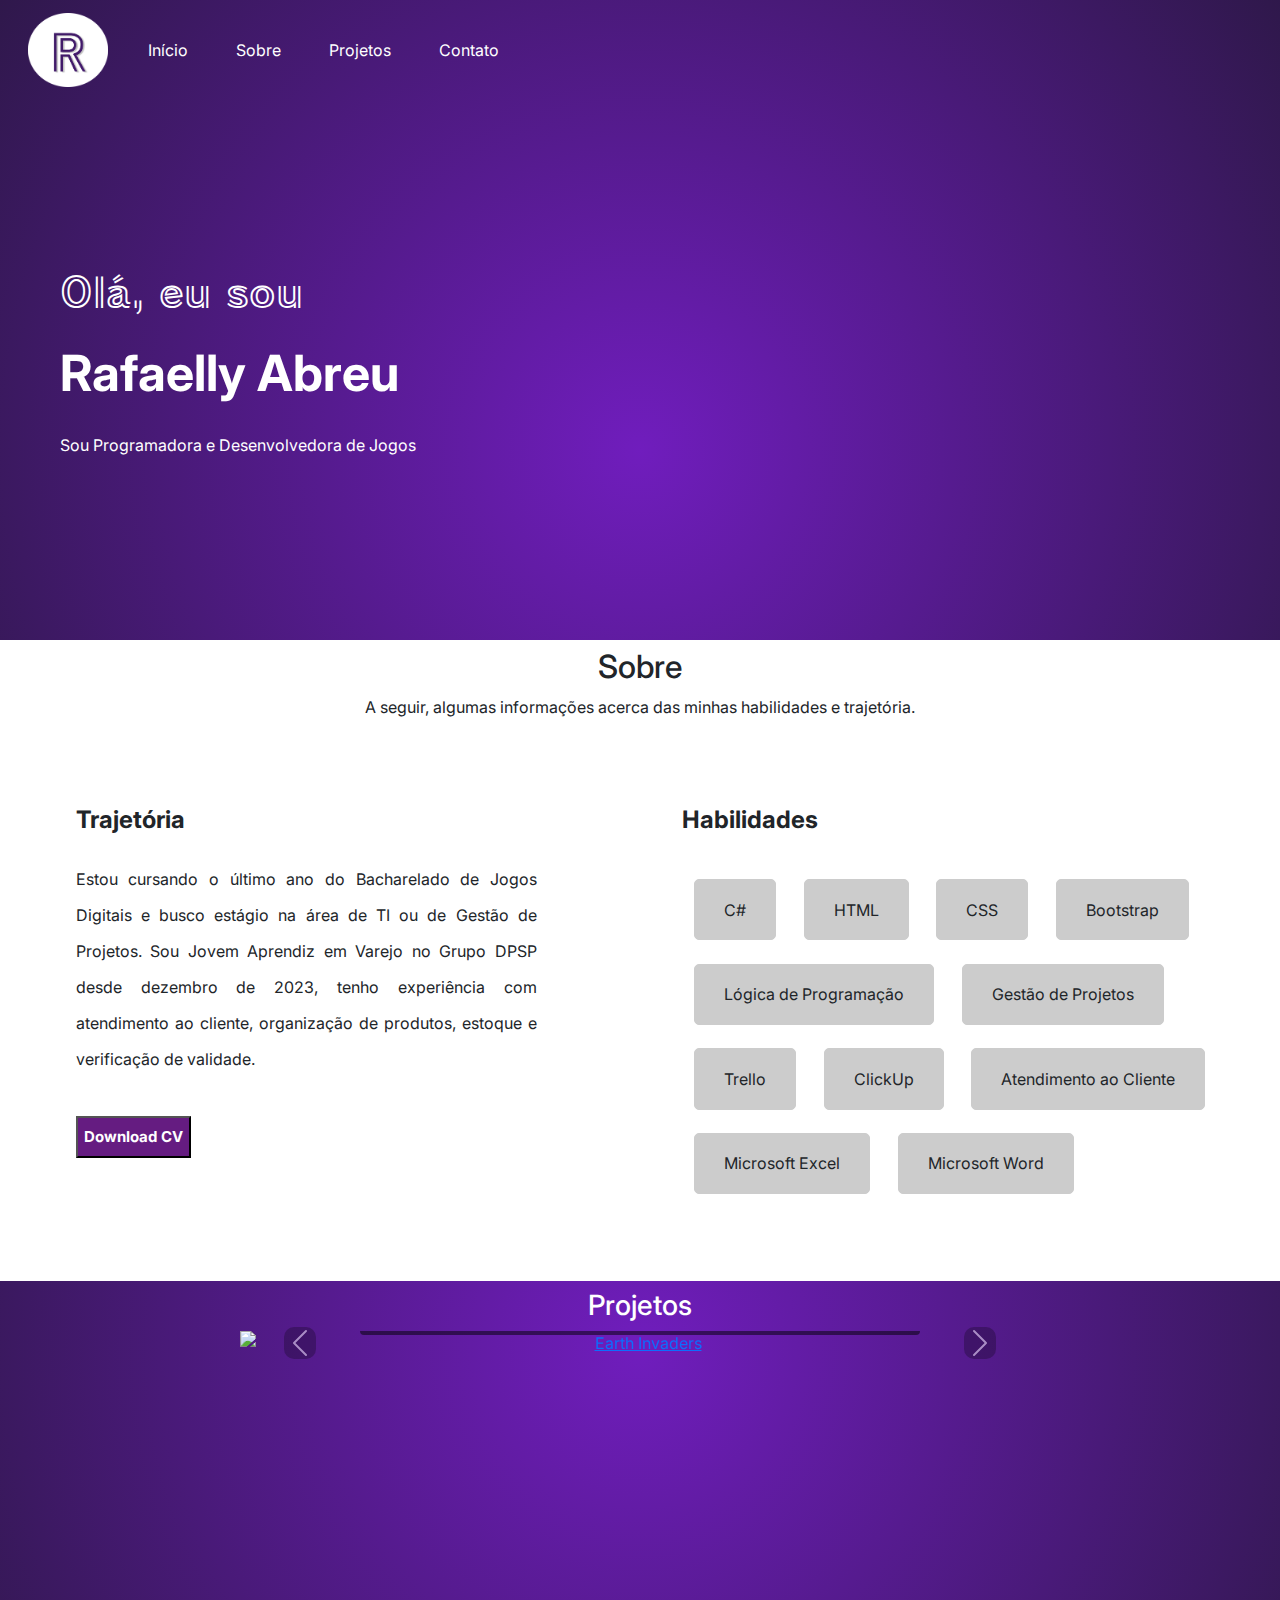
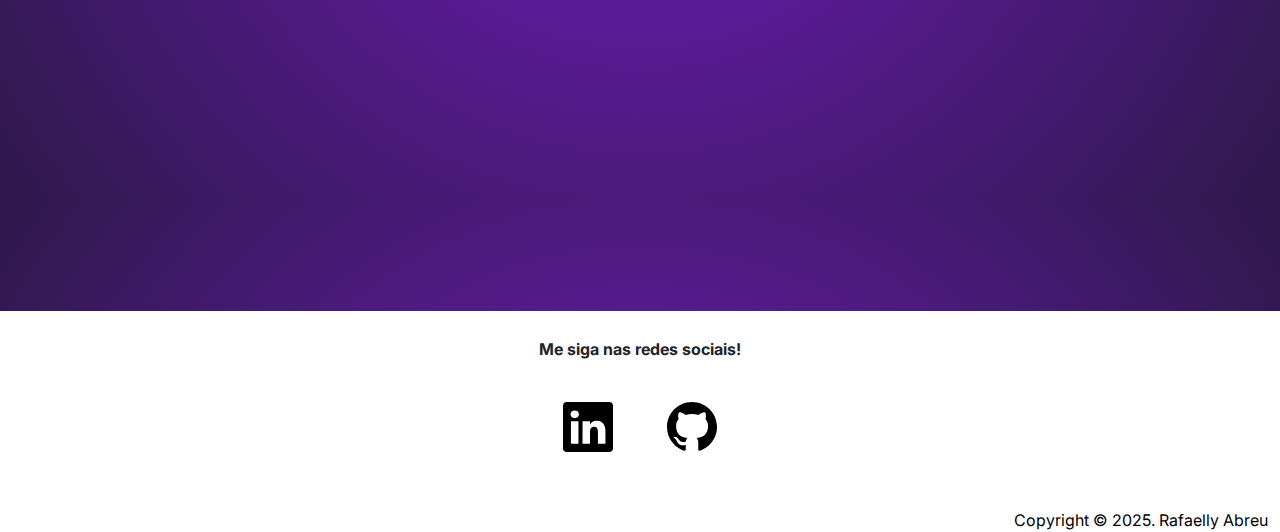
==== commit 857f6a82: "Edição de legendas no carousel" ====
--- a/Portfolio/index.html
+++ b/Portfolio/index.html
@@ -113,16 +113,30 @@
                         <a href="https://arcade4studio.itch.io/earth-invaders" target="_blank">
                             <img src="https://img.itch.zone/aW1nLzE0MjQzOTY0LnBuZw==/315x250%23c/BsQOzu.png" class="d-block w-100" alt="Earth Invaders">
                         </a>
+                        <div class="carousel-caption d-none d-md-block">
+                            <h4>Earth Invaders</h4>
+                            <p>Um jogo Tower Defense 2D, onde você terá como objetivo defender a Capital do planeta Synthar de uma invasão dos humanos, os quais querem roubar os cristais síntese para reerguer a vida da Terra.</p>
+                        </div>
                     </div>
                     <div class="carousel-item">
                         <a href="https://gak2004.itch.io/kauanes-ethereal-dream" target="_blank">
                             <img src="https://img.itch.zone/aW1nLzE2ODEzMDE2LnBuZw==/original/WOd3Pf.png" class="d-block w-100" alt="Kauane's">
                         </a>
+                        <div class="carousel-caption d-none d-md-block">
+                            <h4>Kauane's Ethereal Dream</h4>
+                            <p>É um Rogue-Like 3D com vista isométrica, onde o jogador explora dungeons procedurais e utiliza cartas de deuses da mitologia tupi-guarani para confrontar os inimigos do mundo espiritual.
+                            </p>
+                        </div>
                     </div>
                     <div class="carousel-item">
                         <a href="https://arcade4studio.itch.io/grinchs-haunt" target="_blank">
                             <img src="https://img.itch.zone/aW1hZ2UvMzIwMjcyOS8xOTEyMjYyMy5wbmc=/347x500/Bvz9qQ.png" class="d-block w-100" alt="Grinch's">
                         </a>
+                        <div class="carousel-caption d-none d-md-block">
+                            <h4>Grinch's Haunt</h4>
+                            <p> É um plataformer 2D desenvolvido em uma Game Jam, de forma que o jogador é o Papai Noel e precisa coletar os presentes, desviando ou derrotando os Grinchs espalhados pelo mapa.
+                            </p>
+                        </div>
                     </div>
                 </div>
                 <button class="carousel-control-prev" type="button" data-bs-target="#carouselExample" data-bs-slide="prev">
--- a/Portfolio/arquivo.css
+++ b/Portfolio/arquivo.css
@@ -222,6 +222,16 @@
     object-fit: cover;
 }
 
+.carousel-control-prev-icon, .carousel-control-next-icon {
+    background-color: rgba(0, 0, 0, 0.5);
+    border-radius: 10px;
+}
+
+.carousel-caption{
+    background-color: rgba(0, 0, 0, 0.5);
+    border-radius: 4px;
+}
+
  
 /* ----------------- PROJETOS ----------------- */
 
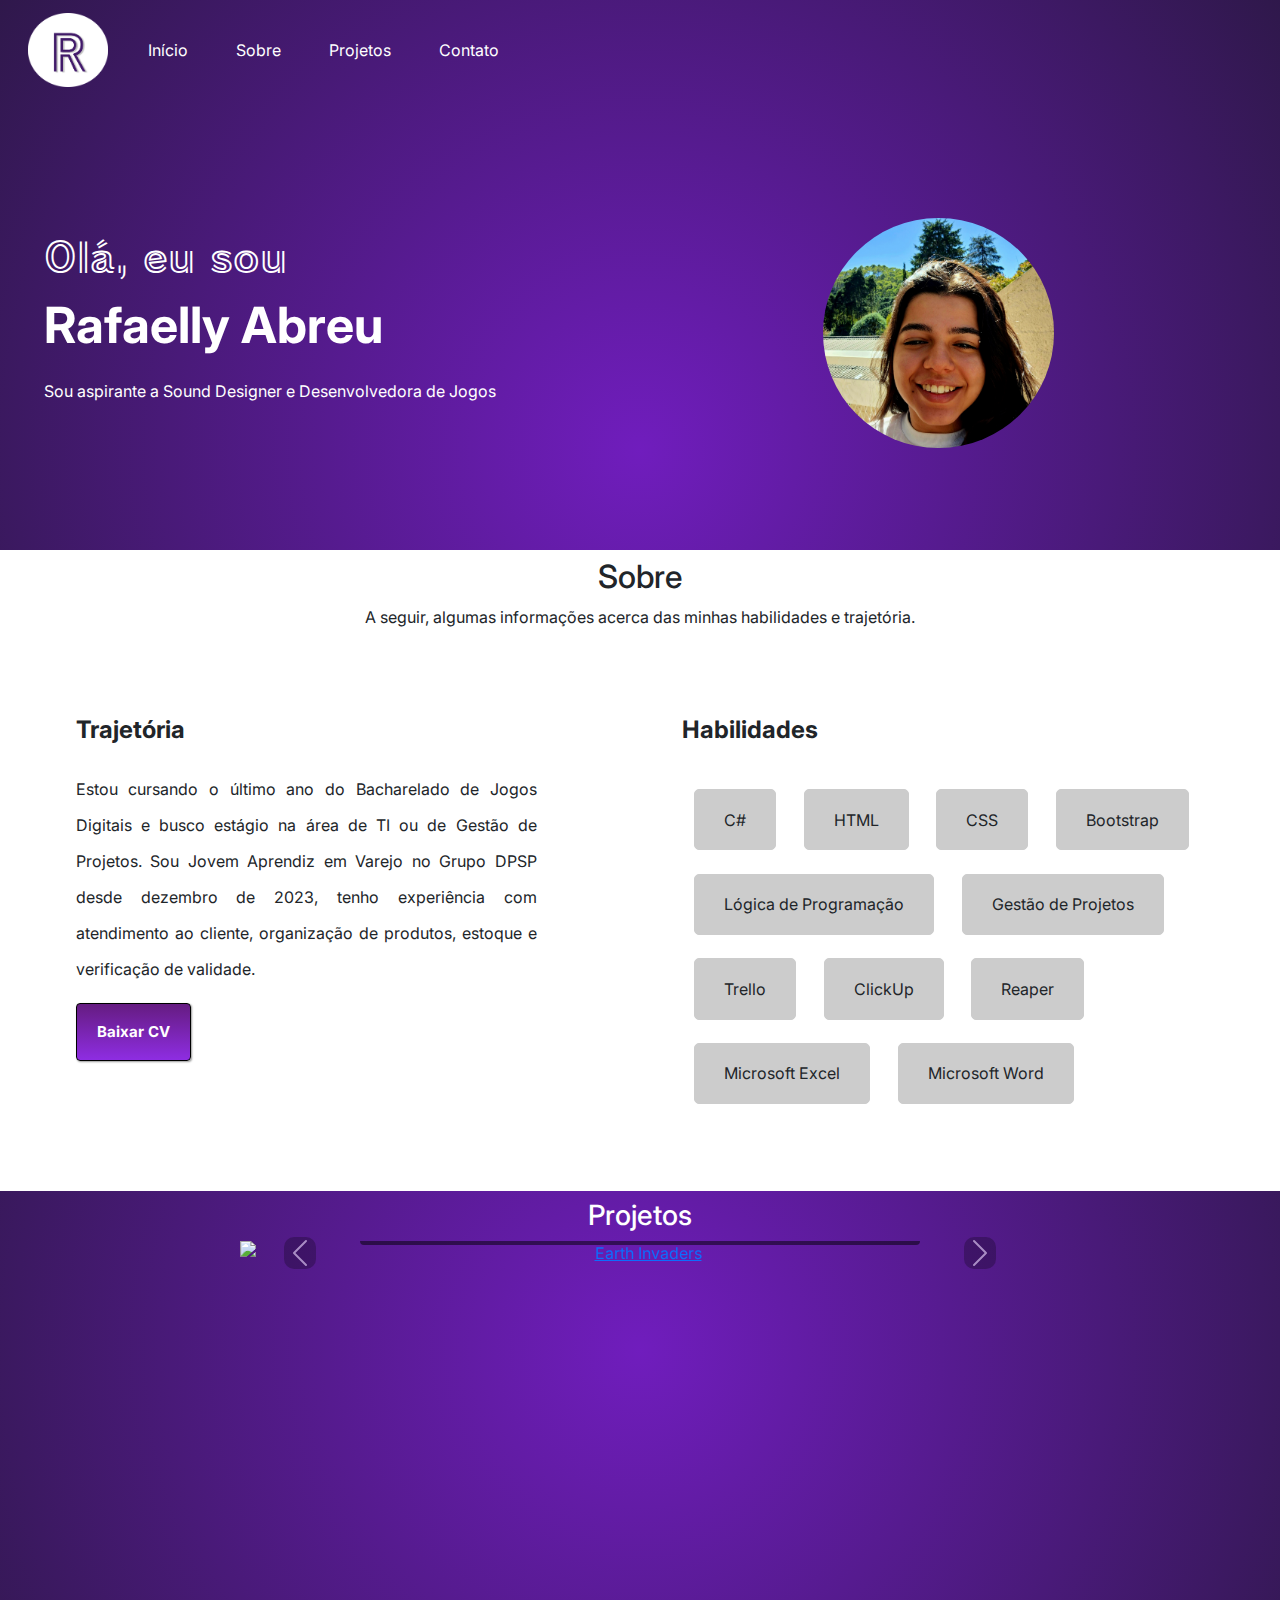
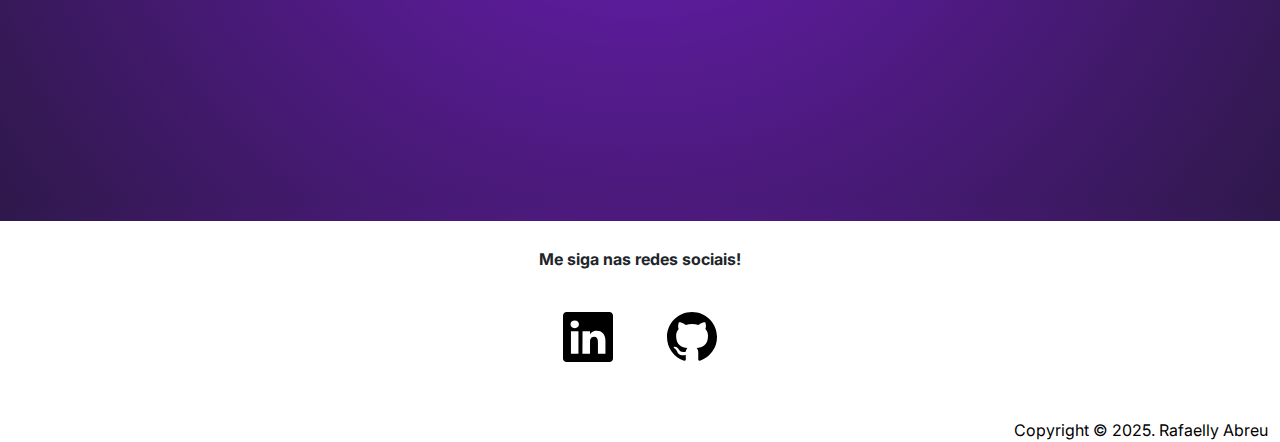
==== commit c1fbfbfa: "Ajuste do botão" ====
--- a/Portfolio/index.html
+++ b/Portfolio/index.html
@@ -10,22 +10,6 @@
 
 </head>
 <body class="bg-color">
-    <!-- <div class="container-xxl ">
-        <div class="row gx-5 align-items-center justify-content-between">
-            <div class="col-sm-3 navbar">
-            <img src="Group 1.png" alt="" class="img-fluid. max-width: 100% ms-4">      
-            </div>
-            <div class="col-9 navbar d-flex justify-content-start">
-                <ul class="d-flex gap-4 list-unstyled mb-0">
-                    <li><a href="#Inicio">Início</a></li>
-                    <li><a href="#Sobre">Sobre</a></li>
-                    <li><a href="#Projetos">Projetos</a></li>
-                    <li><a href="#Contato">Contato</a></li>
-                </ul>
-            </div>
-        </div>
-    </div> -->
-
     
     <nav class="navbar navbar-expand-lg navbar-custom" id="Inicio">
         <div class="container-xxl">
@@ -59,11 +43,17 @@
         </div>
     </nav>
     
-    <div class="container-fluid welcome bg-transparent ms-5">
-        <h1>Olá, eu sou</h1>
-        <p class="title">Rafaelly Abreu</p>
-        <p class="subtitle">Sou Programadora e Desenvolvedora de Jogos</p>
-    </div> 
+    <div class="container-fluid welcome d-flex align-items-center justify-content-between flex-wrap">
+        <div class="welcome-text">
+          <h1>Olá, eu sou</h1>
+          <p class="title">Rafaelly Abreu</p>
+          <p class="subtitle">Sou aspirante a Sound Designer e Desenvolvedora de Jogos</p>
+        </div>
+      
+        <div class="welcome-img">
+          <img src="foto_perfil.jpg" alt="Foto de perfil" class="profile-img img-fluid">
+        </div>
+    </div>      
 
     <div class="container-fluid bg-white p-2 " id="Sobre">
         <div class="container justify-content-center">
@@ -80,7 +70,10 @@
                 <p class="trajetoria-content">Estou cursando o último ano do Bacharelado de Jogos Digitais e busco estágio na área de TI ou de Gestão de Projetos.
                 Sou Jovem Aprendiz em Varejo no Grupo DPSP desde dezembro de 2023, tenho experiência com atendimento ao cliente, organização de produtos, estoque e verificação de validade.
                 </p>
-                <Button class="btn-block button"> Download CV </Button>
+                <a href="Rafaelly_Abreu_Curriculo_Sound_Designer.pdf" download class="button">
+                    Baixar CV
+                </a>
+                  
     
             </div>  
             <div class="habilidades">
@@ -94,7 +87,7 @@
                 <p class="habilidade-content">Gestão de Projetos</p>             
                 <p class="habilidade-content">Trello</p>             
                 <p class="habilidade-content">ClickUp</p>             
-                <p class="habilidade-content">Atendimento ao Cliente</p>             
+                <p class="habilidade-content">Reaper</p>             
                 <p class="habilidade-content">Microsoft Excel</p>             
                 <p class="habilidade-content">Microsoft Word</p>             
                 
--- a/Portfolio/arquivo.css
+++ b/Portfolio/arquivo.css
@@ -15,34 +15,6 @@
     
 
 /* ----------------- NAVBAR ----------------- */
-/* .navbar{
-    width: 100%;
-    height: 10%;
-}
-
-.navbar ul{
-    display: flex;
-    gap: 15%;    
-}
-
-
-.navbar ul li a{
-    text-decoration: none;
-    color: white;
-    font-size: 16px;
-    margin-right: 5vh;
-}
-  
-.navbar img{
-    width: 25%;
-    height: auto;
-    padding-top: 1.5%;        
-    padding-right: 10px;
-}
-
-.navbar ul li a:hover{
-    color: #dd27ee;
-} */
 
 .navbar-custom {
     padding: 10px 0;
@@ -74,40 +46,78 @@
     }
 }
 
-
-
 /* ----------------- NAVBAR ----------------- */
     
 /* ----------------- WELCOME ----------------- */
 
-.welcome{
-    display: flex;
-    align-items: left;
-    flex-direction: column;
-    justify-content: center;
-    height: 60%;
-    padding: 0 5%;
-}
-
-.welcome h1{
+.welcome {
+    min-height: 50vh;
+  }
+  
+  .welcome-text {
+    flex: 1 1 300px;
+    margin-right: 2rem;
+    margin-left: 2rem;
+  }
+  
+  .welcome-text h1 {
     font-family: "Train One", serif;
     font-size: 40px;
     color: #fff;
-}
-
-.welcome p.title{
+  }
+  
+  .welcome-text .title {
     color: #fff;
     font-size: 50px;
-    font-weight: 600;
     font-weight: bold;
     margin-top: 1%;
-}
-
-.welcome p.subtitle{
-    color: #fff;
+  }
+  
+  .welcome-text .subtitle {
+    color: #fff;
+    margin-top: 0.5%;
+  }
+  
+  .welcome-img {
+    flex: 1 1 300px; /* antes era 0 1 200px */
     display: flex;
-    margin-top: 0.5%;
-}
+    justify-content: center;
+    align-items: center;
+    margin-top: 1rem;
+    padding-right: 5%; /* adiciona respiro da borda */
+  }
+  
+  .profile-img {
+    width: 18vw;
+    aspect-ratio: 1 / 1;         /* Mantém proporção 1:1 (quadrado perfeito) */
+    max-width: 250px;
+    min-width: 120px;
+    object-fit: cover;           /* Preenche o quadrado sem distorcer */
+    border-radius: 50%;
+  }
+  
+  @media (max-width: 768px) {
+    .welcome {
+      flex-direction: column;
+      align-items: center;
+      text-align: center;
+    }
+  
+    .welcome-text {
+      margin-right: 0;
+    }
+  
+    .welcome-img {
+      margin-top: 2rem;
+    }
+  
+    .profile-img {
+      width: 140px;
+      height: 140px;
+    }
+  }
+  
+  
 
 /* ----------------- WELCOME ----------------- */
 
@@ -128,7 +138,6 @@
 /* ----------------- ABOUT ----------------- */
 
 /* ----------------- TRAJETÓRIA ----------------- */
-
 
 .about-container{
     display: grid;
@@ -157,18 +166,25 @@
     text-align: justify;
 }
 
-.button{
-    background-color: #651C81;
-    outline: none;
+.button {
+    background: linear-gradient(to bottom, #651C81, #8E2DE2); /* Gradiente roxo */
     color: #fff;
     font-weight: bold;
     font-size: 15px;
-    margin-top: 5%;    
-}
-
-.button:hover{
-    background-color: #dd27ee;
-}
+    padding: 10px 20px;
+    text-decoration: none;
+    display: inline-block;
+    border: 1px solid #000;      /* Borda preta fina */
+    border-radius: 4px;
+    box-shadow: 1px 1px 2px rgba(0,0,0,0.4); /* Sombra leve */
+    transition: background-color 0.3s ease, transform 0.2s ease;
+  }
+  
+  .button:hover {
+    background-color: linear-gradient(to bottom, #8E2DE2, #651C81); /* Inverte gradiente no hover */
+    transform: scale(1.05); /* Efeito de zoom suave */
+  } 
+
 /* ----------------- TRAJETÓRIA ----------------- */
 
 /* ----------------- HABILIDADES ----------------- */
@@ -198,6 +214,7 @@
     margin: 2%;
     display: inline-block;
 }
+
 /* ----------------- HABILIDADES ----------------- */
 
 /* ----------------- PROJETOS ----------------- */
@@ -232,7 +249,6 @@
     border-radius: 4px;
 }
 
- 
 /* ----------------- PROJETOS ----------------- */
 
 /* ----------------- FOOTER ----------------- */
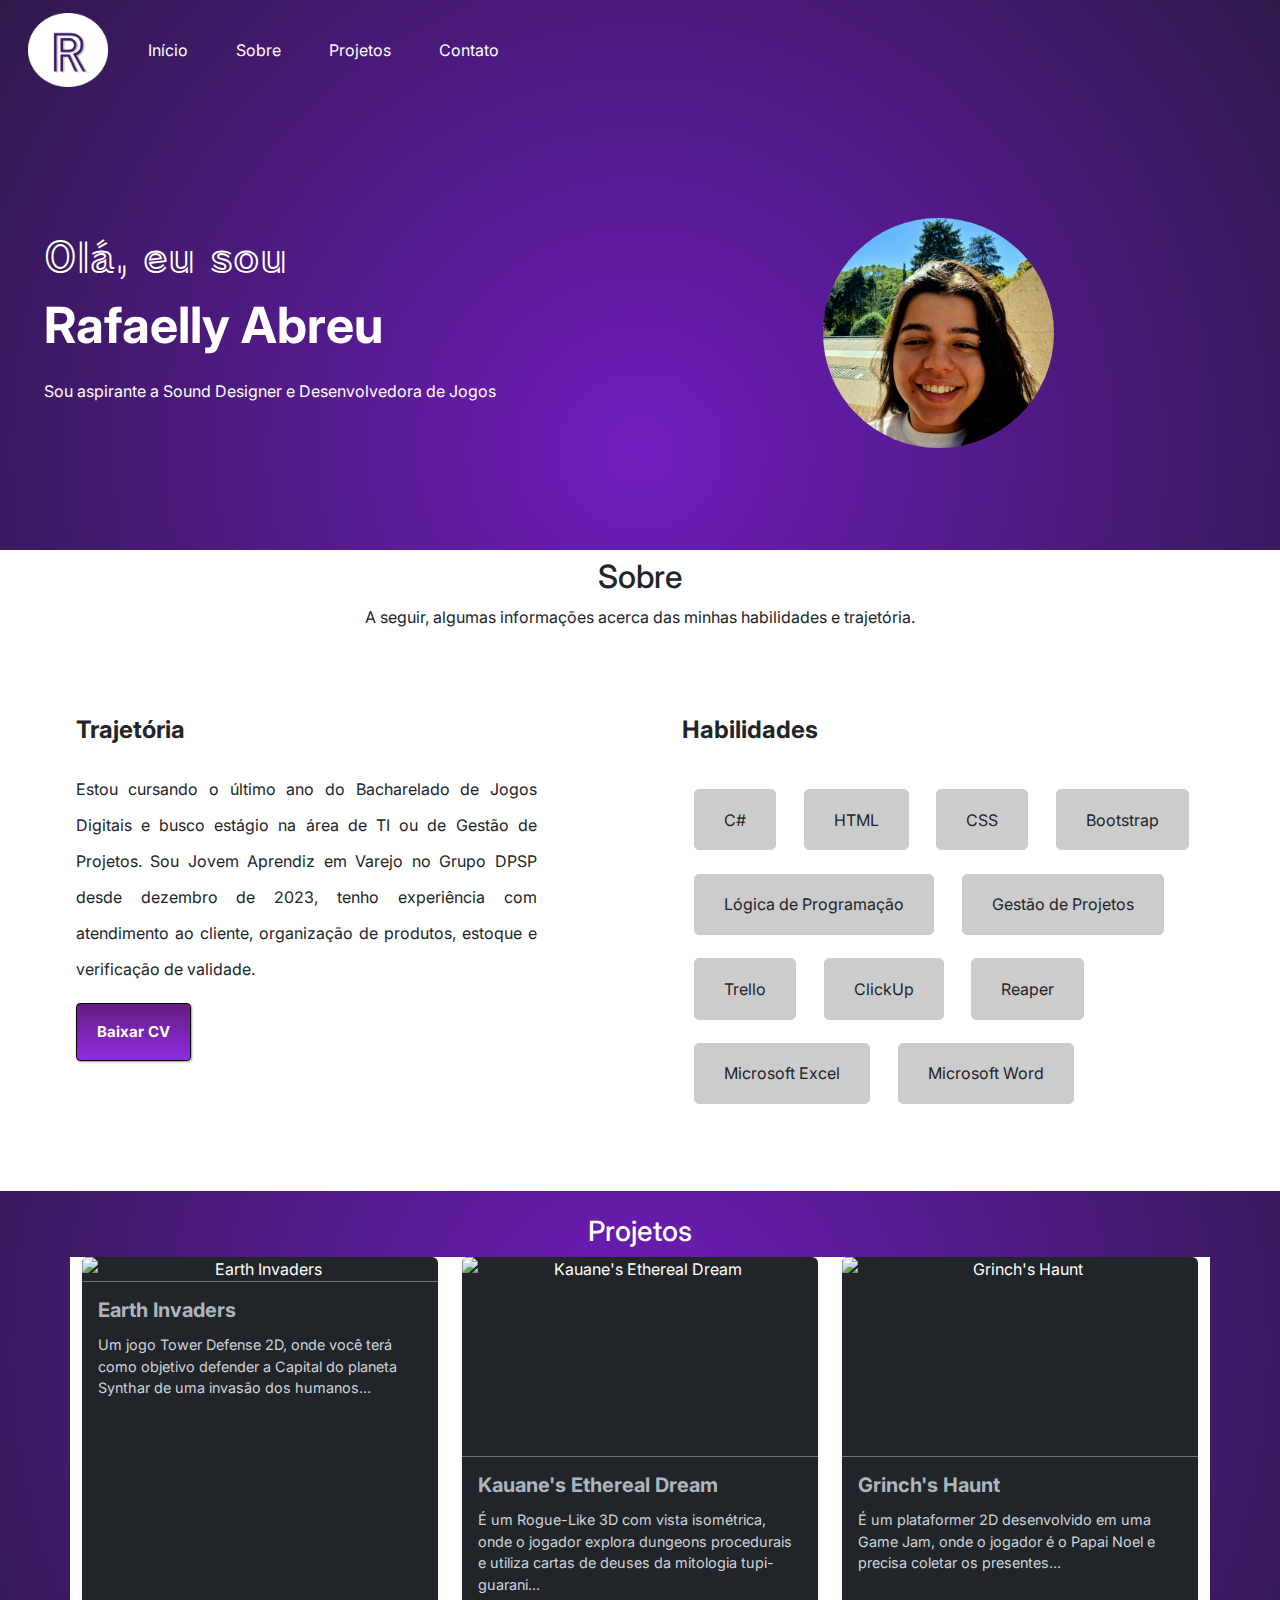
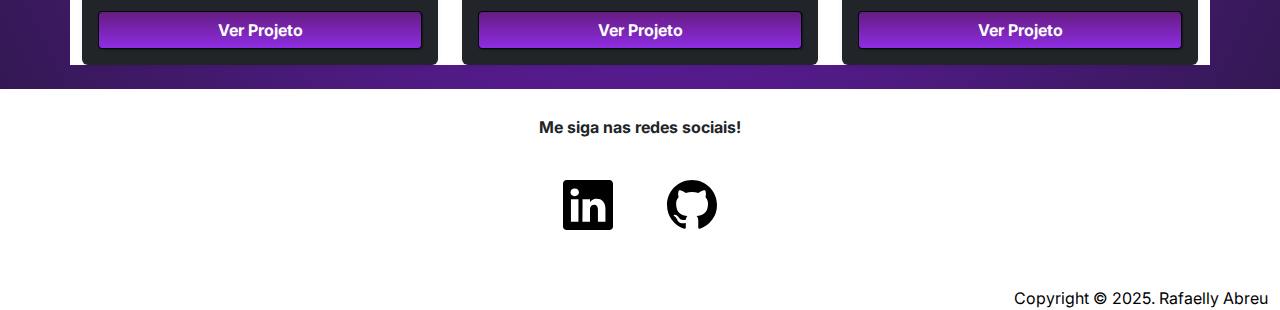
==== commit ca326507: "Ajuste nos cards" ====
--- a/Portfolio/index.html
+++ b/Portfolio/index.html
@@ -96,51 +96,39 @@
     </div>
     
 
-    <div class="container-fluid projetos-container p-2" id="Projetos">
-        <h3>Projetos</h3> 
-        
-        <div id="carouselContainer">
-            <div id="carouselExample" class="carousel slide" data-bs-ride="carousel">
-                <div class="carousel-inner">
-                    <div class="carousel-item active">
-                        <a href="https://arcade4studio.itch.io/earth-invaders" target="_blank">
-                            <img src="https://img.itch.zone/aW1nLzE0MjQzOTY0LnBuZw==/315x250%23c/BsQOzu.png" class="d-block w-100" alt="Earth Invaders">
-                        </a>
-                        <div class="carousel-caption d-none d-md-block">
-                            <h4>Earth Invaders</h4>
-                            <p>Um jogo Tower Defense 2D, onde você terá como objetivo defender a Capital do planeta Synthar de uma invasão dos humanos, os quais querem roubar os cristais síntese para reerguer a vida da Terra.</p>
-                        </div>
+    <div class="container-fluid projetos-container p-4" id="Projetos">
+        <h3>Projetos</h3>
+    
+        <div class="container"> <div class="row row-cols-1 row-cols-md-2 row-cols-lg-3 g-4 justify-content-center">
+                <div class="col">
+                    <div class="card h-100 shadow-sm text-bg-dark"> <img src="https://img.itch.zone/aW1nLzE0MjQzOTY0LnBuZw==/315x250%23c/BsQOzu.png" class="card-img-top" alt="Earth Invaders">
+                        <div class="card-body d-flex flex-column"> <h5 class="card-title">Earth Invaders</h5>
+                            <p class="card-text">Um jogo Tower Defense 2D, onde você terá como objetivo defender a Capital do planeta Synthar de uma invasão dos humanos...</p>
+                            <a href="https://arcade4studio.itch.io/earth-invaders" target="_blank" class="btn mt-auto">Ver Projeto</a> </div>
                     </div>
-                    <div class="carousel-item">
-                        <a href="https://gak2004.itch.io/kauanes-ethereal-dream" target="_blank">
-                            <img src="https://img.itch.zone/aW1nLzE2ODEzMDE2LnBuZw==/original/WOd3Pf.png" class="d-block w-100" alt="Kauane's">
-                        </a>
-                        <div class="carousel-caption d-none d-md-block">
-                            <h4>Kauane's Ethereal Dream</h4>
-                            <p>É um Rogue-Like 3D com vista isométrica, onde o jogador explora dungeons procedurais e utiliza cartas de deuses da mitologia tupi-guarani para confrontar os inimigos do mundo espiritual.
-                            </p>
-                        </div>
-                    </div>
-                    <div class="carousel-item">
-                        <a href="https://arcade4studio.itch.io/grinchs-haunt" target="_blank">
-                            <img src="https://img.itch.zone/aW1hZ2UvMzIwMjcyOS8xOTEyMjYyMy5wbmc=/347x500/Bvz9qQ.png" class="d-block w-100" alt="Grinch's">
-                        </a>
-                        <div class="carousel-caption d-none d-md-block">
-                            <h4>Grinch's Haunt</h4>
-                            <p> É um plataformer 2D desenvolvido em uma Game Jam, de forma que o jogador é o Papai Noel e precisa coletar os presentes, desviando ou derrotando os Grinchs espalhados pelo mapa.
-                            </p>
+                </div>
+    
+                <div class="col">
+                    <div class="card h-100 shadow-sm text-bg-dark">
+                        <img src="https://img.itch.zone/aW1nLzE2ODEzMDE2LnBuZw==/original/WOd3Pf.png" class="card-img-top" alt="Kauane's Ethereal Dream" style="object-fit: cover; height: 200px;"> <div class="card-body d-flex flex-column">
+                            <h5 class="card-title">Kauane's Ethereal Dream</h5>
+                            <p class="card-text">É um Rogue-Like 3D com vista isométrica, onde o jogador explora dungeons procedurais e utiliza cartas de deuses da mitologia tupi-guarani...</p>
+                            <a href="https://gak2004.itch.io/kauanes-ethereal-dream" target="_blank" class="btn mt-auto">Ver Projeto</a>
                         </div>
                     </div>
                 </div>
-                <button class="carousel-control-prev" type="button" data-bs-target="#carouselExample" data-bs-slide="prev">
-                    <span class="carousel-control-prev-icon" aria-hidden="true"></span>
-                    <span class="visually-hidden">Anterior</span>
-                </button>
-                <button class="carousel-control-next" type="button" data-bs-target="#carouselExample" data-bs-slide="next">
-                    <span class="carousel-control-next-icon" aria-hidden="true"></span>
-                    <span class="visually-hidden">Próximo</span>
-                </button>
-            </div>
+    
+                <div class="col">
+                    <div class="card h-100 shadow-sm text-bg-dark">
+                         <img src="https://img.itch.zone/aW1hZ2UvMzIwMjcyOS8xOTEyMjYyMy5wbmc=/347x500/Bvz9qQ.png" class="card-img-top" alt="Grinch's Haunt" style="object-fit: cover; height: 200px;"> <div class="card-body d-flex flex-column">
+                            <h5 class="card-title">Grinch's Haunt</h5>
+                            <p class="card-text">É um plataformer 2D desenvolvido em uma Game Jam, onde o jogador é o Papai Noel e precisa coletar os presentes...</p>
+                            <a href="https://arcade4studio.itch.io/grinchs-haunt" target="_blank" class="btn mt-auto">Ver Projeto</a>
+                        </div>
+                    </div>
+                </div>
+    
+                </div>
         </div>
     </div>
     
--- a/Portfolio/arquivo.css
+++ b/Portfolio/arquivo.css
@@ -21,7 +21,7 @@
 }
 
 .navbar-brand img {
-    width: 80px; /* Ajuste do tamanho do logo */
+    width: 80px; 
     height: auto;
 }
 
@@ -79,20 +79,20 @@
   }
   
   .welcome-img {
-    flex: 1 1 300px; /* antes era 0 1 200px */
+    flex: 1 1 300px; 
     display: flex;
     justify-content: center;
     align-items: center;
     margin-top: 1rem;
-    padding-right: 5%; /* adiciona respiro da borda */
+    padding-right: 5%; 
   }
   
   .profile-img {
     width: 18vw;
-    aspect-ratio: 1 / 1;         /* Mantém proporção 1:1 (quadrado perfeito) */
+    aspect-ratio: 1 / 1;         
     max-width: 250px;
     min-width: 120px;
-    object-fit: cover;           /* Preenche o quadrado sem distorcer */
+    object-fit: cover;           
     border-radius: 50%;
   }
   
@@ -167,22 +167,22 @@
 }
 
 .button {
-    background: linear-gradient(to bottom, #651C81, #8E2DE2); /* Gradiente roxo */
+    background: linear-gradient(to bottom, #651C81, #8E2DE2); 
     color: #fff;
     font-weight: bold;
     font-size: 15px;
     padding: 10px 20px;
     text-decoration: none;
     display: inline-block;
-    border: 1px solid #000;      /* Borda preta fina */
+    border: 1px solid #000;   
     border-radius: 4px;
-    box-shadow: 1px 1px 2px rgba(0,0,0,0.4); /* Sombra leve */
+    box-shadow: 1px 1px 2px rgba(0,0,0,0.4);
     transition: background-color 0.3s ease, transform 0.2s ease;
   }
   
   .button:hover {
-    background-color: linear-gradient(to bottom, #8E2DE2, #651C81); /* Inverte gradiente no hover */
-    transform: scale(1.05); /* Efeito de zoom suave */
+    background-color: linear-gradient(to bottom, #8E2DE2, #651C81); 
+    transform: scale(1.05); 
   } 
 
 /* ----------------- TRAJETÓRIA ----------------- */
@@ -224,29 +224,74 @@
     margin: 2%;
 }
 
-.projetos-container{
-    text-align: center;
-    color: #fff;
-    height: 70vh;
-}
-
-#carouselContainer {
-    max-width: 800px;
-    margin: auto;
-}
-.carousel img {
-    max-height: 400px;
-    object-fit: cover;
-}
-
-.carousel-control-prev-icon, .carousel-control-next-icon {
-    background-color: rgba(0, 0, 0, 0.5);
-    border-radius: 10px;
-}
-
-.carousel-caption{
-    background-color: rgba(0, 0, 0, 0.5);
-    border-radius: 4px;
+.projetos-container {
+    text-align: center; 
+    color: #fff;
+    padding: 4rem 1rem; 
+    background-color: transparent;
+}
+
+.projetos-container .card {
+    border: none; 
+    transition: transform 0.3s ease, box-shadow 0.3s ease; 
+    overflow: hidden; 
+}
+
+.projetos-container .card:hover {
+    transform: translateY(-8px); 
+    box-shadow: 0 10px 20px rgba(0, 0, 0, 0.3); 
+}
+
+.projetos-container .card img.card-img-top {
+    border-bottom: 1px solid #6c757d; 
+}
+
+.projetos-container .card-body {
+    text-align: left; 
+    display: flex; 
+    flex-direction: column; 
+    flex-grow: 1; 
+}
+
+.projetos-container .card-title {
+    font-weight: bold;
+    margin-bottom: 0.75rem;
+    color: #adb5bd; 
+}
+
+.projetos-container .card-text {
+    font-size: 0.9rem;
+    margin-bottom: 1rem; 
+    flex-grow: 1; 
+    color: #ced4da; 
+}
+
+.projetos-container .card .btn {    
+    background: linear-gradient(to bottom, #651C81, #8E2DE2); 
+    color: #fff !important; 
+    font-weight: bold;     
+    border: 1px solid #000; 
+    border-radius: 4px;  
+    box-shadow: 1px 1px 2px rgba(0,0,0,0.4); 
+    transition: background 0.4s ease, transform 0.2s ease, box-shadow 0.3s ease; 
+
+    text-decoration: none;  
+    text-align: center; 
+    cursor: pointer;   
+}
+
+.projetos-container .card .btn:hover {
+    background: linear-gradient(to bottom, #7b2cbf, #7a3ab3); 
+    color: #fff !important; 
+    border-color: #111; 
+    transform: scale(1.05); 
+    box-shadow: 2px 2px 5px rgba(0,0,0,0.5); 
+}
+
+.projetos-container .card .btn:active {
+    transform: scale(0.98);
+    box-shadow: inset 1px 1px 3px rgba(0,0,0,0.5);
+    background: linear-gradient(to top, #651C81, #8E2DE2); 
 }
 
 /* ----------------- PROJETOS ----------------- */
